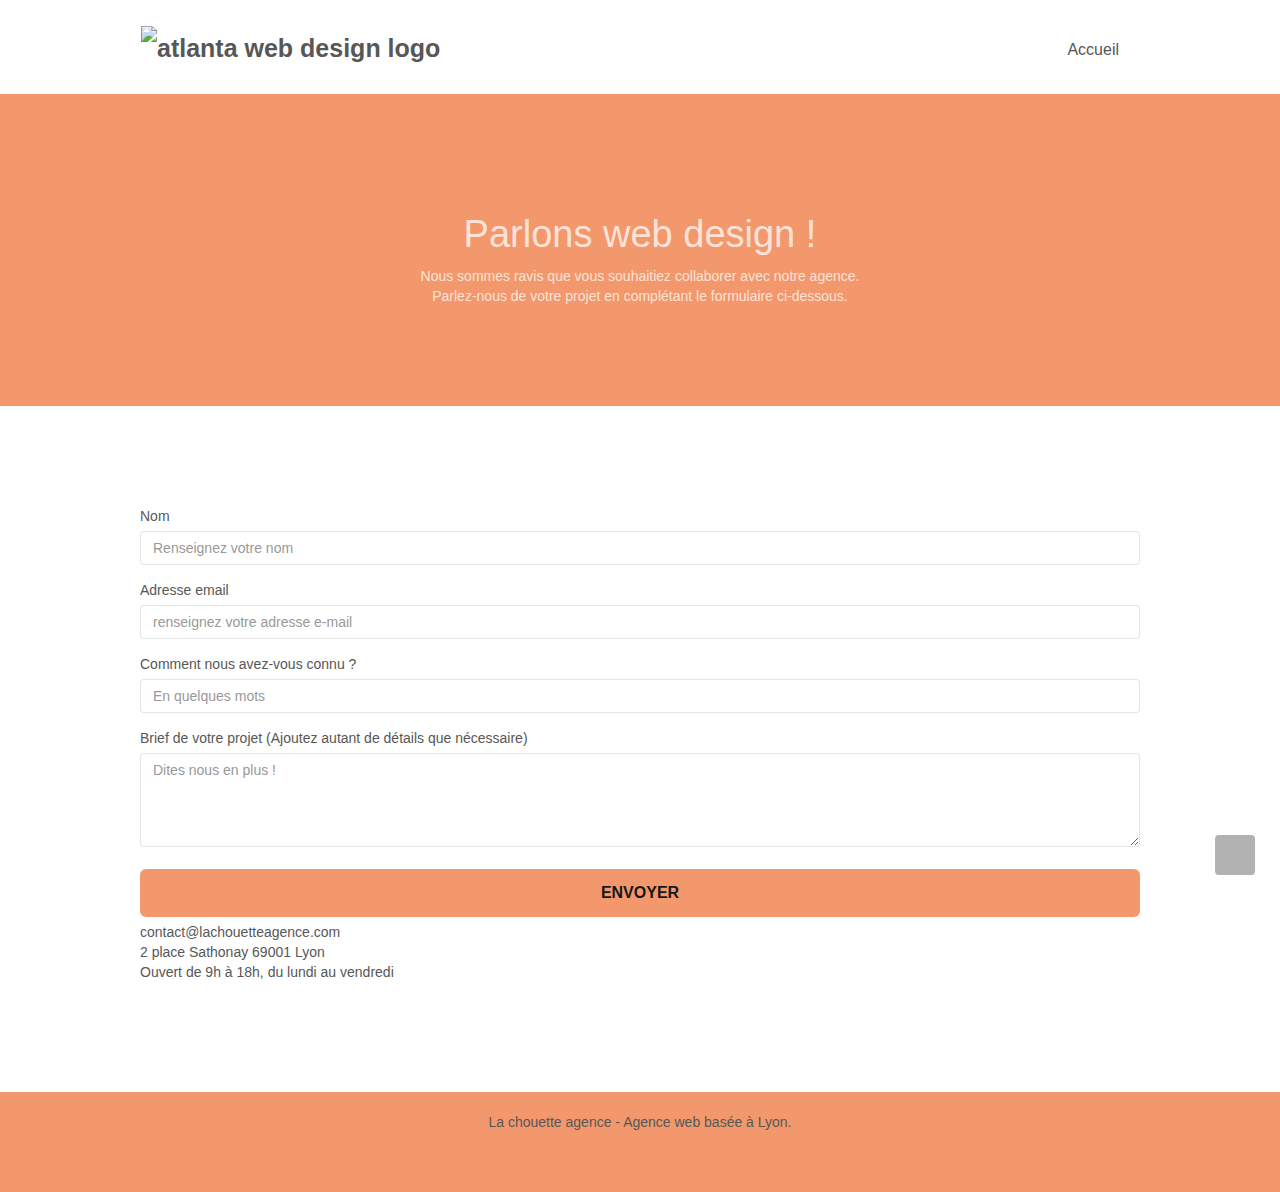
==== p4 folder/contact.html @ 634c930e "fix" ====
<!doctype html>
<html lang="fr">

<head>
	<meta charset="utf-8">
	<meta name="keywords"
		content="La Chouette Agence, design site web, conseil design, Formulaire, Contact, agence design lyon, agence design, rhône-alpes">
	<meta name="description"
		content="La Chouette Agence, Entreprise de Web Design basée à Lyon, mise en place et conseil design.">
	<meta name="viewport" content="width=device-width, initial-scale=1.0, viewport-fit=cover">
	<link rel="shortcut icon" type="image/png" href="favicon.jpg">

	<link rel="stylesheet" type="text/css" href="./css/bootstrap.min.css">
	<link rel="stylesheet" type="text/css" href="./css/style.min.css">
	<link rel="stylesheet" type="text/css" href="./css/font-awesome.min.css">
	<link rel="stylesheet" type="text/css" href="./css/et-line.min.css">
	<title>Contactez nous !</title>
</head>

<body>
	<div class="page-container">
		<header class="bloc bgc-white l-bloc " id="bloc-0">
			<div class="container bloc-sm">
				<nav class="navbar row">
					<div class="navbar-header">
						<a class="navbar-brand" href="index.html"><img src="img/la-chouette-agence.png" alt="atlanta web design logo"></a>
						<button id="nav-toggle" type="button" class="ui-navbar-toggle navbar-toggle" data-toggle="collapse" data-target=".navbar-1">
							<span class="sr-only">Toggle navigation</span><span class="icon-bar"></span><span class="icon-bar"></span><span class="icon-bar"></span>
						</button>
					</div>
					<div class="collapse navbar-collapse navbar-1 special-dropdown-nav">
						<ul class="site-navigation nav navbar-nav">
							<li>
								<a href="index.html">Accueil</a>
							</li>
						</ul>
					</div>
				</nav>
			</div>
		</header>
		<main>
			<section class="bloc bg-dots-bg bg-repeat bgc-atomic-tangerine d-bloc bloc-bg-texture texture-paper"
				id="bloc-6">
				<div class="container bloc-lg">
					<div class="row">
						<div class="col-sm-12">
							<h1 class="text-center hero-bloc-text tc-white">
								Parlons web design !
							</h1>
							<p class="text-center mg-lg tc-white tight-width-whitespace">
								Nous sommes ravis que vous souhaitiez collaborer avec notre agence.<br>
								Parlez-nous de votre projet en complétant le formulaire ci-dessous.
							</p>
						</div>
					</div>
				</div>
			</section>
			<div class="bloc bgc-white l-bloc" id="bloc-7">
				<div class="container bloc-lg">
					<div class="row bloc-form">
						<div class="col-sm-12">
							<form id="form_1" novalidate="">
								<div class="form-group">
									<label for="name">
										Nom
									</label>
									<input id="name" class="form-control" placeholder="Renseignez votre nom" required=""
										aria-invalid="false">
									<div class="help-block"></div>
								</div>
								<div class="form-group">
									<label for="email">
										Adresse email
									</label>
									<input id="email" class="form-control" type="email"
										placeholder="renseignez votre adresse e-mail" required="" aria-invalid="false">
									<div class="help-block"></div>
								</div>
								<div class="form-group">
									<label for="input_504">
										Comment nous avez-vous connu ?
									</label>
									<input class="form-control" type="email" required="" id="input_504" placeholder="En quelques mots"
										aria-invalid="false">
									<div class="help-block"></div>
								</div>
								<div class="form-group">
									<label for="message">
										Brief de votre projet (Ajoutez autant de détails que nécessaire)<br>
									</label><textarea id="message" class="form-control" placeholder="Dites nous en plus !" rows="4" cols="50" required=""
										aria-invalid="false"></textarea>
									<div class="help-block"></div>
								</div>
								<button class="bloc-button btn btn-lg btn-block cta-hero btn-atomic-tangerine"
									type="submit">
									Envoyer
								</button>
							</form>
						</div>
						<div class="col-sm-6">
							<p>
								contact@lachouetteagence.com<br>2 place Sathonay 69001 Lyon<br>Ouvert de 9h à 18h, du
								lundi au vendredi<br>
							</p>
						</div>
					</div>
				</div>
			</div>
		</main>
		<!-- ScrollToTop Button -->
		<a class="bloc-button btn btn-d scrollToTop showScrollTop" onclick="scrollToTarget('1')"><span
				class="fa fa-chevron-up"></span></a>
		<!-- ScrollToTop Button END-->
		<footer class="bloc bgc-atomic-tangerine d-bloc" id="bloc-8">
			<div class="container bloc-sm">
				<div class="row">
					<div class="col-sm-12">
						<p class="text-center">
							La chouette agence - Agence web basée à Lyon.<br>
						</p>
						<nav class="row row-no-gutters social">
							<div class="col-sm-3">
								<div class="text-center">
									<a aria-label="twitter" class="social" href="https://twitter.com"><span
											class="fa fa-twitter icon-md"></span></a>
								</div>
							</div>
							<div class="col-sm-3">
								<div class="text-center">
									<a aria-label="facebook" class="social" href="https://facebook.fr"><span
											class="fa fa-facebook icon-md"></span></a>
								</div>
							</div>
							<div class="col-sm-3">
								<div class="text-center">
									<a aria-label="dribbble" class="social" href="http://dribbble.com"><span
											class="fa fa-dribbble icon-md"></span></a>
								</div>
							</div>
							<div class="col-sm-3">
								<div class="text-center">
									<a aria-label="instagram" class="social" href="http://instagram.com"><span
											class="fa fa-instagram icon-md"></span></a>
								</div>
							</div>
						</nav>
					</div>
				</div>
			</div>
		</footer>
	</div>
	<script src="./js/jquery-2.1.0.js"></script>
	<script src="./js/bootstrap.js"></script>
	<script src="./js/blocs.js"></script>
	<script src="./js/jquery.touchSwipe.js" defer></script>
	<script src="./js/gmaps.js"></script>
</body>

</html>
---- p4 folder/css/style.min.css ----
body{margin:0;padding:0;background:#fff;overflow-x:hidden;-webkit-font-smoothing:antialiased;-moz-osx-font-smoothing:grayscale}a,button{transition:all .3s ease-in-out;outline:0!important}a:hover{text-decoration:none;cursor:pointer}#page-loading-blocs-notifaction{position:fixed;top:0;bottom:0;width:100%;z-index:100000;background:#fff url(img/pageload-spinner.gif) no-repeat center center}.bloc{clear:both;background:50% 50% no-repeat;padding:0 50px;-webkit-background-size:cover;-moz-background-size:cover;-o-background-size:cover;background-size:cover;position:relative}.bloc .container{padding-left:0;padding-right:0}.bloc-lg{padding:100px 50px}.bloc-md{padding:50px}.bloc-sm{padding:20px 50px}.bg-b-edge,.bg-bl-edge,.bg-br-edge,.bg-center,.bg-l-edge,.bg-r-edge,.bg-repeat,.bg-t-edge,.bg-tl-edge,.bg-tr-edge{-webkit-background-size:auto!important;-moz-background-size:auto!important;-o-background-size:auto!important;background-size:auto!important}.bg-repeat{background:repeat}.bg-t-edge{background:top no-repeat}.bloc-bg-texture::before{content:"";background-size:2px 2px;position:absolute;top:0;bottom:0;left:0;right:0}.texture-paper::before{background:url(../img/texture-paper.png);background-size:280px 280px}.b-parallax{background-attachment:fixed}.d-bloc{color:rgba(255,255,255,.7)}.d-bloc button:hover{color:rgba(255,255,255,.9)}.d-bloc .icon-round,.d-bloc .icon-rounded,.d-bloc .icon-semi-rounded-a,.d-bloc .icon-semi-rounded-b,.d-bloc .icon-square{border-color:rgba(255,255,255,.9)}.d-bloc .divider-h span{border-color:rgba(255,255,255,.2)}.d-bloc .a-btn,.d-bloc .navbar a,.d-bloc .navbar-brand,.d-bloc a .icon-lg,.d-bloc a .icon-md,.d-bloc a .icon-sm,.d-bloc a .icon-xl,.d-bloc h1 a,.d-bloc h2 a,.d-bloc h3 a,.d-bloc h4 a,.d-bloc h5 a,.d-bloc h6 a,.d-bloc p a{color:rgba(255,255,255,.6)}.d-bloc .a-btn:hover,.d-bloc .navbar a:hover,.d-bloc .navbar-brand:hover,.d-bloc a:hover .icon-lg,.d-bloc a:hover .icon-md,.d-bloc a:hover .icon-sm,.d-bloc a:hover .icon-xl,.d-bloc h1 a:hover,.d-bloc h2 a:hover,.d-bloc h3 a:hover,.d-bloc h4 a:hover,.d-bloc h5 a:hover,.d-bloc h6 a:hover,.d-bloc p a:hover{color:#fff}.d-bloc .navbar-toggle .icon-bar{background:#fff}.d-bloc .btn-wire,.d-bloc .btn-wire:hover{color:#fff;border-color:#fff}.d-bloc .panel{color:rgba(0,0,0,.5)}.d-bloc .panel button:hover{color:rgba(0,0,0,.7)}.d-bloc .panel icon{border-color:rgba(0,0,0,.7)}.d-bloc .panel .divider-h span{border-color:rgba(0,0,0,.1)}.d-bloc .panel .a-btn{color:rgba(0,0,0,.6)}.d-bloc .panel .a-btn:hover{color:#000}.d-bloc .panel .btn-wire,.d-bloc .panel .btn-wire:hover{color:rgba(0,0,0,.7);border-color:rgba(0,0,0,.3)}.d-bloc .panel,.l-bloc{color:rgba(0,0,0,.5)}.d-bloc .panel button:hover,.l-bloc button:hover{color:rgba(0,0,0,.7)}.l-bloc .icon-round,.l-bloc .icon-rounded,.l-bloc .icon-semi-rounded-a,.l-bloc .icon-semi-rounded-b,.l-bloc .icon-square{border-color:rgba(0,0,0,.7)}.d-bloc .panel .divider-h span,.l-bloc .divider-h span{border-color:rgba(0,0,0,.1)}.d-bloc .panel .a-btn,.l-bloc .a-btn,.l-bloc .navbar a,.l-bloc .navbar-brand,.l-bloc a .icon-lg,.l-bloc a .icon-md,.l-bloc a .icon-sm,.l-bloc a .icon-xl,.l-bloc h1 a,.l-bloc h2 a,.l-bloc h3 a,.l-bloc h4 a,.l-bloc h5 a,.l-bloc h6 a,.l-bloc p a{color:rgba(0,0,0,.6)}.d-bloc .panel .a-btn:hover,.l-bloc .a-btn:hover,.l-bloc .navbar a:hover,.l-bloc .navbar-brand:hover,.l-bloc a:hover .icon-lg,.l-bloc a:hover .icon-md,.l-bloc a:hover .icon-sm,.l-bloc a:hover .icon-xl,.l-bloc h1 a:hover,.l-bloc h2 a:hover,.l-bloc h3 a:hover,.l-bloc h4 a:hover,.l-bloc h5 a:hover,.l-bloc h6 a:hover,.l-bloc p a:hover{color:#000}.l-bloc .navbar-toggle .icon-bar{color:rgba(0,0,0,.6)}.d-bloc .panel .btn-wire,.d-bloc .panel .btn-wire:hover,.l-bloc .btn-wire,.l-bloc .btn-wire:hover{color:rgba(0,0,0,.7);border-color:rgba(0,0,0,.3)}.voffset{margin-top:30px}.voffset-lg{margin-top:80px}.row-no-gutters{margin-right:0;margin-left:0}.row.row-no-gutters>[class*=" col-"],.row.row-no-gutters>[class^=col-]{padding-right:0;padding-left:0}#bloc-1-hero h1{font-size:32px}.navbar{margin-bottom:0;z-index:1}.navbar-brand{height:auto;padding:3px 15px;font-size:25px;font-weight:400;font-weight:600;line-height:44px}.navbar-brand img{max-height:200px;margin:0 5px 0 0;display:inline}.navbar-brand img[src$=svg]{min-width:100px}.nav-center .navbar-brand img{margin:0}.navbar .nav{padding-top:2px;float:right;z-index:1}.nav>li{float:left;margin-top:4px;font-size:16px}.navbar-nav .open .dropdown-menu>li>a{text-align:inherit}.nav>li a:focus,.nav>li a:hover{background:0 0}.navbar-toggle{margin:10px 10px 0 0;border:0}.navbar-toggle:hover{background:0 0!important}.navbar-toggle .icon-bar{background-color:rgba(0,0,0,.5);width:26px}.nav-invert .navbar .nav{float:left}.nav-invert .navbar-brand,.nav-invert .navbar-header{float:right;position:relative;z-index:2}@media (min-width:768px){.site-navigation{position:absolute;top:50%;right:20px;transform:translate(0,-50%);-webkit-transform:translateY(-50%)}.nav>li .dropdown-menu a,.nav>li .dropdown-menu a:hover{color:#484848}.nav-invert .site-navigation{left:0;right:0}.nav-center{text-align:center}.nav-center .navbar-header{width:100%}.nav-center .nav>li,.nav-center .navbar-brand,.nav-center .navbar-header{float:none;display:inline-block}.nav-center .site-navigation{position:relative;width:100%;right:0;margin-right:0;margin-top:20px}.nav-center.mini-nav .navbar-toggle{float:none;margin:10px auto 0}}.nav>li>.dropdown a{background:0 0!important;display:block;padding:14px 15px}nav .caret{margin:0 5px}.dropdown-menu .dropdown-menu{top:-8px;left:100%}.dropdown-menu .dropmenu-flow-right{top:100%;left:0;margin-left:-1px;border-top-left-radius:0;border-top-right-radius:0}.dropdown-menu .dropdown span{border:4px solid #000;border-top-color:transparent;border-right-color:transparent;border-bottom-color:transparent;margin:6px -5px 0 0 !important;float:right}.mg-md{margin-top:10px;margin-bottom:20px}.mg-lg{margin-top:10px;margin-bottom:40px}.btn{margin:0 5px 5px 0}.btn.pull-right{margin:0 0 5px 5px}.btn-d,.btn-d:focus,.btn-d:hover{color:#fff;background:rgba(0,0,0,.3)}button{outline:0!important}.btn-rd{border-radius:40px}.btn-clean{border:1px solid rgba(0,0,0,.08);border-bottom-color:rgba(0,0,0,.1);text-shadow:0 1px 0 rgba(0,0,1,.1);box-shadow:0 1px 3px rgba(0,0,1,.25),inset 0 1px 0 0 rgba(255,255,255,.15)}.icon-md{font-size:30px!important}.icon-lg{font-size:60px!important}.sm-shadow{text-shadow:0 1px 2px rgba(0,0,0,.3)}.panel-sq,.panel-sq .panel-footer,.panel-sq .panel-heading{border-radius:0}.panel-rd{border-radius:30px}.panel-rd .panel-heading{border-radius:29px 29px 0 0}.panel-rd .panel-footer{border-radius:0 0 29px 29px}.form-control{border-color:rgba(0,0,0,.1);box-shadow:none}.bloc-form{display:flex;flex-direction:column;justify-content:center}.scrollToTop{width:40px;height:40px;position:fixed;bottom:20px;right:20px;opacity:0;z-index:500;transition:all .3s ease-in-out}.scrollToTop span{margin-top:6px}.showScrollTop{font-size:14px;opacity:1}a[data-lightbox]{position:relative;display:block;text-align:center}a[data-lightbox]:hover::before{content:"+";font-family:HelveticaNeue-Light,"Helvetica Neue Light","Helvetica Neue",Helvetica,Arial;font-size:32px;width:50px;height:50px;margin-left:-25px;border-radius:50%;background:rgba(0,0,0,.6);color:#fff;font-weight:100;z-index:1;position:absolute;top:50%;transform:translateY(-50%);-webkit-transform:translateY(-50%)}a[data-lightbox]:hover img{opacity:.6;-webkit-animation-fill-mode:none;animation-fill-mode:none}#lightbox-modal{display:flex;align-items:center}#lightbox-modal .modal-dialog{width:90%;max-width:900px;margin:0 auto}#lightbox-modal .modal-dialog img{max-height:90vh;margin:0 auto}.lightbox-caption{padding:20px;color:#fff;background:rgba(0,0,0,.5);position:absolute;left:15px;right:15px;bottom:5px}.close-lightbox{color:#fff;font-size:30px;position:absolute;top:20px;right:20px;z-index:20;background:rgba(0,0,0,.5);border:none;line-height:30px;padding:0 9px 5px;opacity:.3}.close-lightbox:hover,.next-lightbox:hover,.prev-lightbox:hover{opacity:1;color:#fff}.next-lightbox,.prev-lightbox{font-size:20px;color:rgba(255,255,255,.9);background:rgba(0,0,0,.5);transition:all .2s ease-in-out;position:absolute;top:45%;z-index:1;opacity:.4}.next-lightbox{padding:6px 8px 1px 13px;right:25px}.prev-lightbox{padding:6px 13px 1px 10px;left:25px}.snapshot-lb .modal-body{padding-bottom:45px}.snapshot-lb .lightbox-caption{padding:0;color:rgba(0,0,0,.5);background:0 0}.btn,a,h1,h2,h3,h4,h5,h6,label,p{font-family:helvetica;font-weight:400;color:#575757!important}.container{max-width:1000px}.hero-bloc-text{font-size:38px}.hero-bloc-text-sub{font-size:36px}.statement-bloc-text{line-height:26px;font-style:italic;font-size:20px;text-align:center;font-weight:lighter;max-width:520px;margin:auto}.tight-width-whitespace{max-width:600px;margin:auto}.h1{font-size:20px;font-family:"Open Sans"}.cta-hero{margin-top:22px;text-transform:uppercase;padding:12px 28px;font-size:16px;font-weight:700}.social{max-width:400px;margin:auto;display:flex;justify-content:space-around}h2{font-size:22px;line-height:1.4em}h3{font-size:15px;text-transform:uppercase;font-weight:700;color:#333!important}.med-width-whitespace{max-width:800px;margin:auto;box-shadow:0 0 0 #000}h1{color:#333!important}h4{color:#333!important}.icons{margin-bottom:14px;margin-top:24px}.white{color:#fff}.portfolio-thumb{margin-bottom:24px}.portfolio-row{margin-bottom:44px;margin-top:50px}.avatar{box-shadow:0 4px 9px rgba(0,0,0,.3)}.black-background{background-color:rgba(165,147,99,.7);padding:40px}.bold-link{font-weight:900;text-decoration:underline!important}.bgc-white{background-color:#fff}.bgc-dark-slate-blue{background-color:#364577}.bgc-atomic-tangerine{background-color:#f3976c}.tc-white{color:#fae3d6!important}.btn-atomic-tangerine{background:#f3976c;color:#171717!important}.btn-atomic-tangerine:hover{background:#c27956!important;color:#fff!important}.ltc-white{color:#fff!important}.ltc-white:hover{color:#ccc!important}.ltc-atomic-tangerine{color:#f3976c!important}.ltc-atomic-tangerine:hover{color:#c27956!important}.icon-dark-slate-blue{color:#364577!important;border-color:#364577!important}.bg-dots-bg{background-image:url(../img/dots-bg.png)}.bg-lines-h2-bg{background-image:url(../img/lines-h2-bg.png)}.bg-banniere{background-image:url(../img/la-chouette-agence-banniere.jpg)}.bg-presentation{background-image:url(../img/image-de-presentation.png)}@media (max-width:1024px){.bloc{padding-left:20px;padding-right:20px}.bloc-tile-2.full-width-bloc .container,.bloc-tile-3.full-width-bloc .container,.bloc-tile-4.full-width-bloc .container,.bloc.full-width-bloc{padding-left:0;padding-right:0}}@media (max-width:992px) and (min-width:768px){.navbar .nav{max-width:80%}.nav-center.navbar .nav{max-width:100%}}@media only screen and (min-width:768px) and (max-width:1024px) and (orientation:landscape){.b-parallax{background-attachment:scroll}}@media only screen and (min-width:1024px) and (max-width:1366px) and (-webkit-min-device-pixel-ratio:1.5){.b-parallax{background-attachment:scroll}}@media (max-width:991px){.container{width:100%}.b-parallax{background-attachment:scroll}#hero-bloc,.page-container{overflow-x:hidden;position:relative}.bloc-group,.bloc-group .bloc{display:block;width:100%}.bloc-fill-screen .fill-bloc-bottom-edge,.bloc-fill-screen .fill-bloc-top-edge{padding:0 20px}}@media (max-width:767px){.page-container{overflow-x:hidden;position:relative}#disqus_thread,h1,h2,h3,h4,h5,h6,p{padding-left:10px!important;padding-right:10px!important}.b-parallax{background-attachment:scroll}.navbar .nav{padding-top:0;border-top:1px solid rgba(0,0,0,.2);float:none!important}.navbar.row{margin-left:0;margin-right:0}.site-navigation{position:inherit;transform:none;-webkit-transform:none;-ms-transform:none}.nav>li{margin-top:0;border-bottom:1px solid rgba(0,0,0,.1);background:rgba(0,0,0,.05);text-align:left;padding-left:15px;width:100%}.nav>li:hover{background:rgba(0,0,0,.08)}.dropdown .dropdown a .caret{float:none;margin:5px 0 0 10px !important;border:4px solid #000;border-bottom-color:transparent;border-right-color:transparent;border-left-color:transparent}#hero-bloc .navbar .nav{background:rgba(0,0,0,.8)}#hero-bloc .navbar .nav a{color:rgba(255,255,255,.6)}.hero{padding:50px 0}.hero-nav{left:-1px;right:-1px}.navbar-collapse{padding:0;overflow-x:hidden;-webkit-box-shadow:none;box-shadow:none}.navbar-brand img{max-height:40px;width:auto}.nav-invert .navbar-header{float:none;width:100%}.nav-invert .navbar-toggle{float:left;margin-left:10px}.bloc{padding-left:0;padding-right:0}.bloc-lg,.bloc-xl,.bloc-xxl{padding:40px 0}article img{width:100%}.bloc-md,.bloc-sm{padding-left:0;padding-right:0}.bloc-fill-screen .fill-bloc-bottom-edge,.bloc-fill-screen .fill-bloc-top-edge,.bloc-tile-2 .container,.bloc-tile-3 .container,.bloc-tile-4 .container{padding-left:0;padding-right:0}.a-block{padding:0 10px}.btn-dwn{display:none}.voffset{margin-top:5px}.voffset-md{margin-top:20px}.voffset-lg{margin-top:30px}form{padding:5px}.close-lightbox{display:inline-block}.blocsapp-device-iphone5{background-size:216px 425px;padding-top:60px;width:216px;height:425px}.blocsapp-device-iphone5 img{width:180px;height:320px}}@media (max-width:400px){.bloc{padding-left:0;padding-right:0}}@media (max-width:767px){.bloc-mob-center-text{text-align:center}}
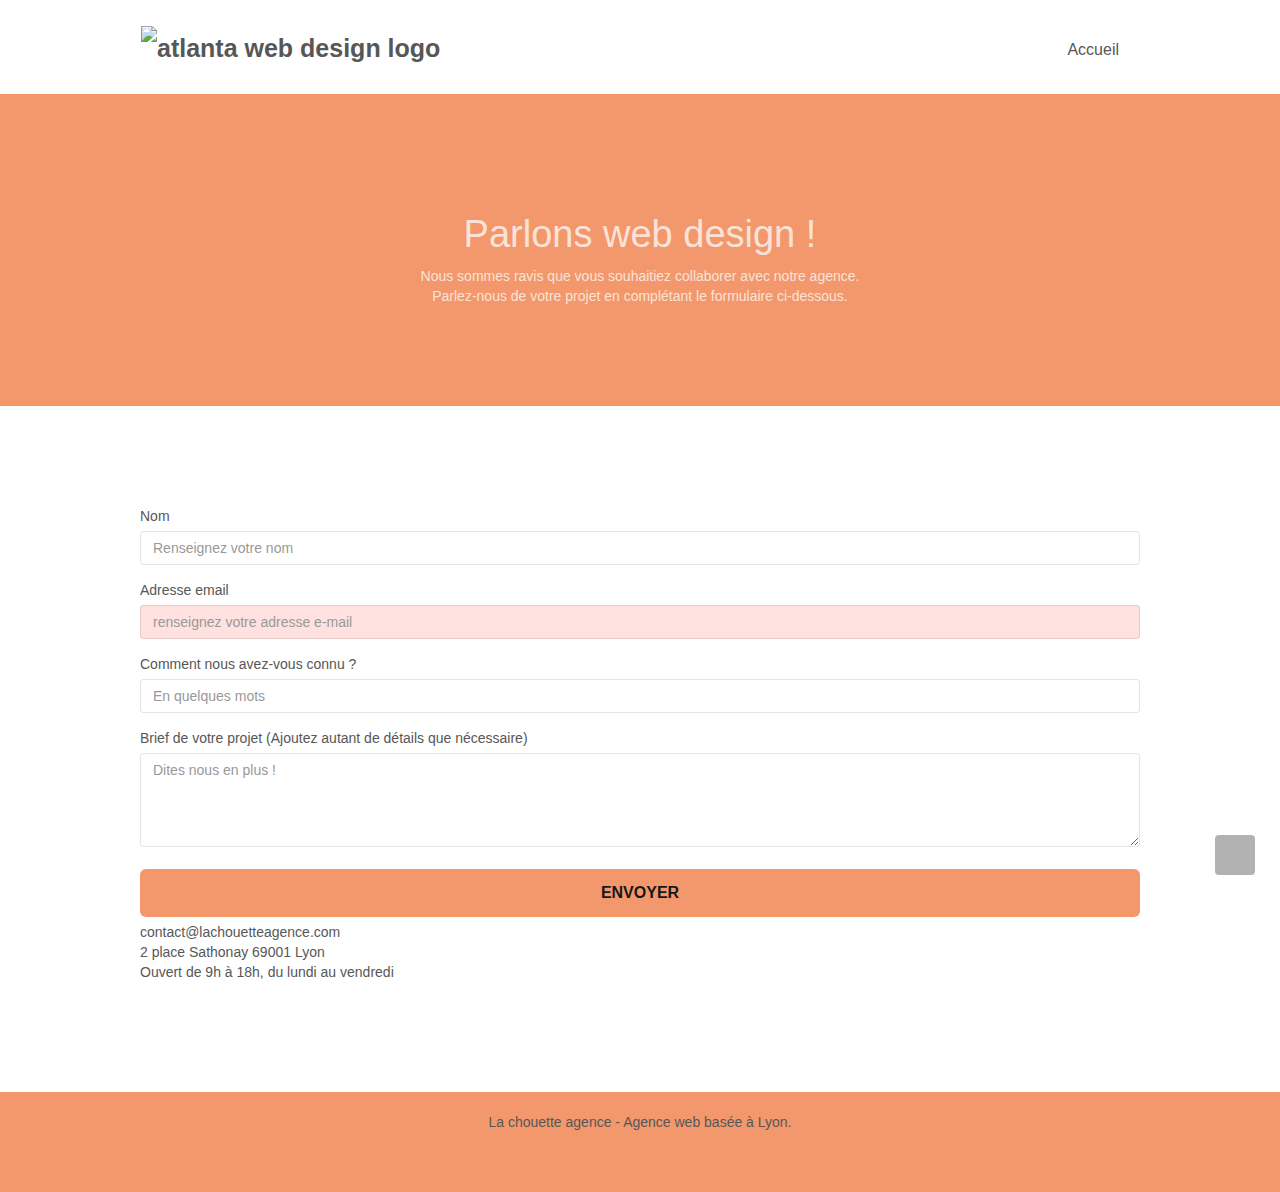
==== commit b3633220: "inclusif design fixed" ====
--- a/p4 folder/contact.html
+++ b/p4 folder/contact.html
@@ -80,7 +80,7 @@
 									<label for="input_504">
 										Comment nous avez-vous connu ?
 									</label>
-									<input class="form-control" type="email" required="" id="input_504" placeholder="En quelques mots"
+									<input class="form-control" type="text" required="" id="input_504" placeholder="En quelques mots"
 										aria-invalid="false">
 									<div class="help-block"></div>
 								</div>
--- a/p4 folder/css/style.min.css
+++ b/p4 folder/css/style.min.css
@@ -1 +1,2 @@
-body{margin:0;padding:0;background:#fff;overflow-x:hidden;-webkit-font-smoothing:antialiased;-moz-osx-font-smoothing:grayscale}a,button{transition:all .3s ease-in-out;outline:0!important}a:hover{text-decoration:none;cursor:pointer}#page-loading-blocs-notifaction{position:fixed;top:0;bottom:0;width:100%;z-index:100000;background:#fff url(img/pageload-spinner.gif) no-repeat center center}.bloc{clear:both;background:50% 50% no-repeat;padding:0 50px;-webkit-background-size:cover;-moz-background-size:cover;-o-background-size:cover;background-size:cover;position:relative}.bloc .container{padding-left:0;padding-right:0}.bloc-lg{padding:100px 50px}.bloc-md{padding:50px}.bloc-sm{padding:20px 50px}.bg-b-edge,.bg-bl-edge,.bg-br-edge,.bg-center,.bg-l-edge,.bg-r-edge,.bg-repeat,.bg-t-edge,.bg-tl-edge,.bg-tr-edge{-webkit-background-size:auto!important;-moz-background-size:auto!important;-o-background-size:auto!important;background-size:auto!important}.bg-repeat{background:repeat}.bg-t-edge{background:top no-repeat}.bloc-bg-texture::before{content:"";background-size:2px 2px;position:absolute;top:0;bottom:0;left:0;right:0}.texture-paper::before{background:url(../img/texture-paper.png);background-size:280px 280px}.b-parallax{background-attachment:fixed}.d-bloc{color:rgba(255,255,255,.7)}.d-bloc button:hover{color:rgba(255,255,255,.9)}.d-bloc .icon-round,.d-bloc .icon-rounded,.d-bloc .icon-semi-rounded-a,.d-bloc .icon-semi-rounded-b,.d-bloc .icon-square{border-color:rgba(255,255,255,.9)}.d-bloc .divider-h span{border-color:rgba(255,255,255,.2)}.d-bloc .a-btn,.d-bloc .navbar a,.d-bloc .navbar-brand,.d-bloc a .icon-lg,.d-bloc a .icon-md,.d-bloc a .icon-sm,.d-bloc a .icon-xl,.d-bloc h1 a,.d-bloc h2 a,.d-bloc h3 a,.d-bloc h4 a,.d-bloc h5 a,.d-bloc h6 a,.d-bloc p a{color:rgba(255,255,255,.6)}.d-bloc .a-btn:hover,.d-bloc .navbar a:hover,.d-bloc .navbar-brand:hover,.d-bloc a:hover .icon-lg,.d-bloc a:hover .icon-md,.d-bloc a:hover .icon-sm,.d-bloc a:hover .icon-xl,.d-bloc h1 a:hover,.d-bloc h2 a:hover,.d-bloc h3 a:hover,.d-bloc h4 a:hover,.d-bloc h5 a:hover,.d-bloc h6 a:hover,.d-bloc p a:hover{color:#fff}.d-bloc .navbar-toggle .icon-bar{background:#fff}.d-bloc .btn-wire,.d-bloc .btn-wire:hover{color:#fff;border-color:#fff}.d-bloc .panel{color:rgba(0,0,0,.5)}.d-bloc .panel button:hover{color:rgba(0,0,0,.7)}.d-bloc .panel icon{border-color:rgba(0,0,0,.7)}.d-bloc .panel .divider-h span{border-color:rgba(0,0,0,.1)}.d-bloc .panel .a-btn{color:rgba(0,0,0,.6)}.d-bloc .panel .a-btn:hover{color:#000}.d-bloc .panel .btn-wire,.d-bloc .panel .btn-wire:hover{color:rgba(0,0,0,.7);border-color:rgba(0,0,0,.3)}.d-bloc .panel,.l-bloc{color:rgba(0,0,0,.5)}.d-bloc .panel button:hover,.l-bloc button:hover{color:rgba(0,0,0,.7)}.l-bloc .icon-round,.l-bloc .icon-rounded,.l-bloc .icon-semi-rounded-a,.l-bloc .icon-semi-rounded-b,.l-bloc .icon-square{border-color:rgba(0,0,0,.7)}.d-bloc .panel .divider-h span,.l-bloc .divider-h span{border-color:rgba(0,0,0,.1)}.d-bloc .panel .a-btn,.l-bloc .a-btn,.l-bloc .navbar a,.l-bloc .navbar-brand,.l-bloc a .icon-lg,.l-bloc a .icon-md,.l-bloc a .icon-sm,.l-bloc a .icon-xl,.l-bloc h1 a,.l-bloc h2 a,.l-bloc h3 a,.l-bloc h4 a,.l-bloc h5 a,.l-bloc h6 a,.l-bloc p a{color:rgba(0,0,0,.6)}.d-bloc .panel .a-btn:hover,.l-bloc .a-btn:hover,.l-bloc .navbar a:hover,.l-bloc .navbar-brand:hover,.l-bloc a:hover .icon-lg,.l-bloc a:hover .icon-md,.l-bloc a:hover .icon-sm,.l-bloc a:hover .icon-xl,.l-bloc h1 a:hover,.l-bloc h2 a:hover,.l-bloc h3 a:hover,.l-bloc h4 a:hover,.l-bloc h5 a:hover,.l-bloc h6 a:hover,.l-bloc p a:hover{color:#000}.l-bloc .navbar-toggle .icon-bar{color:rgba(0,0,0,.6)}.d-bloc .panel .btn-wire,.d-bloc .panel .btn-wire:hover,.l-bloc .btn-wire,.l-bloc .btn-wire:hover{color:rgba(0,0,0,.7);border-color:rgba(0,0,0,.3)}.voffset{margin-top:30px}.voffset-lg{margin-top:80px}.row-no-gutters{margin-right:0;margin-left:0}.row.row-no-gutters>[class*=" col-"],.row.row-no-gutters>[class^=col-]{padding-right:0;padding-left:0}#bloc-1-hero h1{font-size:32px}.navbar{margin-bottom:0;z-index:1}.navbar-brand{height:auto;padding:3px 15px;font-size:25px;font-weight:400;font-weight:600;line-height:44px}.navbar-brand img{max-height:200px;margin:0 5px 0 0;display:inline}.navbar-brand img[src$=svg]{min-width:100px}.nav-center .navbar-brand img{margin:0}.navbar .nav{padding-top:2px;float:right;z-index:1}.nav>li{float:left;margin-top:4px;font-size:16px}.navbar-nav .open .dropdown-menu>li>a{text-align:inherit}.nav>li a:focus,.nav>li a:hover{background:0 0}.navbar-toggle{margin:10px 10px 0 0;border:0}.navbar-toggle:hover{background:0 0!important}.navbar-toggle .icon-bar{background-color:rgba(0,0,0,.5);width:26px}.nav-invert .navbar .nav{float:left}.nav-invert .navbar-brand,.nav-invert .navbar-header{float:right;position:relative;z-index:2}@media (min-width:768px){.site-navigation{position:absolute;top:50%;right:20px;transform:translate(0,-50%);-webkit-transform:translateY(-50%)}.nav>li .dropdown-menu a,.nav>li .dropdown-menu a:hover{color:#484848}.nav-invert .site-navigation{left:0;right:0}.nav-center{text-align:center}.nav-center .navbar-header{width:100%}.nav-center .nav>li,.nav-center .navbar-brand,.nav-center .navbar-header{float:none;display:inline-block}.nav-center .site-navigation{position:relative;width:100%;right:0;margin-right:0;margin-top:20px}.nav-center.mini-nav .navbar-toggle{float:none;margin:10px auto 0}}.nav>li>.dropdown a{background:0 0!important;display:block;padding:14px 15px}nav .caret{margin:0 5px}.dropdown-menu .dropdown-menu{top:-8px;left:100%}.dropdown-menu .dropmenu-flow-right{top:100%;left:0;margin-left:-1px;border-top-left-radius:0;border-top-right-radius:0}.dropdown-menu .dropdown span{border:4px solid #000;border-top-color:transparent;border-right-color:transparent;border-bottom-color:transparent;margin:6px -5px 0 0 !important;float:right}.mg-md{margin-top:10px;margin-bottom:20px}.mg-lg{margin-top:10px;margin-bottom:40px}.btn{margin:0 5px 5px 0}.btn.pull-right{margin:0 0 5px 5px}.btn-d,.btn-d:focus,.btn-d:hover{color:#fff;background:rgba(0,0,0,.3)}button{outline:0!important}.btn-rd{border-radius:40px}.btn-clean{border:1px solid rgba(0,0,0,.08);border-bottom-color:rgba(0,0,0,.1);text-shadow:0 1px 0 rgba(0,0,1,.1);box-shadow:0 1px 3px rgba(0,0,1,.25),inset 0 1px 0 0 rgba(255,255,255,.15)}.icon-md{font-size:30px!important}.icon-lg{font-size:60px!important}.sm-shadow{text-shadow:0 1px 2px rgba(0,0,0,.3)}.panel-sq,.panel-sq .panel-footer,.panel-sq .panel-heading{border-radius:0}.panel-rd{border-radius:30px}.panel-rd .panel-heading{border-radius:29px 29px 0 0}.panel-rd .panel-footer{border-radius:0 0 29px 29px}.form-control{border-color:rgba(0,0,0,.1);box-shadow:none}.bloc-form{display:flex;flex-direction:column;justify-content:center}.scrollToTop{width:40px;height:40px;position:fixed;bottom:20px;right:20px;opacity:0;z-index:500;transition:all .3s ease-in-out}.scrollToTop span{margin-top:6px}.showScrollTop{font-size:14px;opacity:1}a[data-lightbox]{position:relative;display:block;text-align:center}a[data-lightbox]:hover::before{content:"+";font-family:HelveticaNeue-Light,"Helvetica Neue Light","Helvetica Neue",Helvetica,Arial;font-size:32px;width:50px;height:50px;margin-left:-25px;border-radius:50%;background:rgba(0,0,0,.6);color:#fff;font-weight:100;z-index:1;position:absolute;top:50%;transform:translateY(-50%);-webkit-transform:translateY(-50%)}a[data-lightbox]:hover img{opacity:.6;-webkit-animation-fill-mode:none;animation-fill-mode:none}#lightbox-modal{display:flex;align-items:center}#lightbox-modal .modal-dialog{width:90%;max-width:900px;margin:0 auto}#lightbox-modal .modal-dialog img{max-height:90vh;margin:0 auto}.lightbox-caption{padding:20px;color:#fff;background:rgba(0,0,0,.5);position:absolute;left:15px;right:15px;bottom:5px}.close-lightbox{color:#fff;font-size:30px;position:absolute;top:20px;right:20px;z-index:20;background:rgba(0,0,0,.5);border:none;line-height:30px;padding:0 9px 5px;opacity:.3}.close-lightbox:hover,.next-lightbox:hover,.prev-lightbox:hover{opacity:1;color:#fff}.next-lightbox,.prev-lightbox{font-size:20px;color:rgba(255,255,255,.9);background:rgba(0,0,0,.5);transition:all .2s ease-in-out;position:absolute;top:45%;z-index:1;opacity:.4}.next-lightbox{padding:6px 8px 1px 13px;right:25px}.prev-lightbox{padding:6px 13px 1px 10px;left:25px}.snapshot-lb .modal-body{padding-bottom:45px}.snapshot-lb .lightbox-caption{padding:0;color:rgba(0,0,0,.5);background:0 0}.btn,a,h1,h2,h3,h4,h5,h6,label,p{font-family:helvetica;font-weight:400;color:#575757!important}.container{max-width:1000px}.hero-bloc-text{font-size:38px}.hero-bloc-text-sub{font-size:36px}.statement-bloc-text{line-height:26px;font-style:italic;font-size:20px;text-align:center;font-weight:lighter;max-width:520px;margin:auto}.tight-width-whitespace{max-width:600px;margin:auto}.h1{font-size:20px;font-family:"Open Sans"}.cta-hero{margin-top:22px;text-transform:uppercase;padding:12px 28px;font-size:16px;font-weight:700}.social{max-width:400px;margin:auto;display:flex;justify-content:space-around}h2{font-size:22px;line-height:1.4em}h3{font-size:15px;text-transform:uppercase;font-weight:700;color:#333!important}.med-width-whitespace{max-width:800px;margin:auto;box-shadow:0 0 0 #000}h1{color:#333!important}h4{color:#333!important}.icons{margin-bottom:14px;margin-top:24px}.white{color:#fff}.portfolio-thumb{margin-bottom:24px}.portfolio-row{margin-bottom:44px;margin-top:50px}.avatar{box-shadow:0 4px 9px rgba(0,0,0,.3)}.black-background{background-color:rgba(165,147,99,.7);padding:40px}.bold-link{font-weight:900;text-decoration:underline!important}.bgc-white{background-color:#fff}.bgc-dark-slate-blue{background-color:#364577}.bgc-atomic-tangerine{background-color:#f3976c}.tc-white{color:#fae3d6!important}.btn-atomic-tangerine{background:#f3976c;color:#171717!important}.btn-atomic-tangerine:hover{background:#c27956!important;color:#fff!important}.ltc-white{color:#fff!important}.ltc-white:hover{color:#ccc!important}.ltc-atomic-tangerine{color:#f3976c!important}.ltc-atomic-tangerine:hover{color:#c27956!important}.icon-dark-slate-blue{color:#364577!important;border-color:#364577!important}.bg-dots-bg{background-image:url(../img/dots-bg.png)}.bg-lines-h2-bg{background-image:url(../img/lines-h2-bg.png)}.bg-banniere{background-image:url(../img/la-chouette-agence-banniere.jpg)}.bg-presentation{background-image:url(../img/image-de-presentation.png)}@media (max-width:1024px){.bloc{padding-left:20px;padding-right:20px}.bloc-tile-2.full-width-bloc .container,.bloc-tile-3.full-width-bloc .container,.bloc-tile-4.full-width-bloc .container,.bloc.full-width-bloc{padding-left:0;padding-right:0}}@media (max-width:992px) and (min-width:768px){.navbar .nav{max-width:80%}.nav-center.navbar .nav{max-width:100%}}@media only screen and (min-width:768px) and (max-width:1024px) and (orientation:landscape){.b-parallax{background-attachment:scroll}}@media only screen and (min-width:1024px) and (max-width:1366px) and (-webkit-min-device-pixel-ratio:1.5){.b-parallax{background-attachment:scroll}}@media (max-width:991px){.container{width:100%}.b-parallax{background-attachment:scroll}#hero-bloc,.page-container{overflow-x:hidden;position:relative}.bloc-group,.bloc-group .bloc{display:block;width:100%}.bloc-fill-screen .fill-bloc-bottom-edge,.bloc-fill-screen .fill-bloc-top-edge{padding:0 20px}}@media (max-width:767px){.page-container{overflow-x:hidden;position:relative}#disqus_thread,h1,h2,h3,h4,h5,h6,p{padding-left:10px!important;padding-right:10px!important}.b-parallax{background-attachment:scroll}.navbar .nav{padding-top:0;border-top:1px solid rgba(0,0,0,.2);float:none!important}.navbar.row{margin-left:0;margin-right:0}.site-navigation{position:inherit;transform:none;-webkit-transform:none;-ms-transform:none}.nav>li{margin-top:0;border-bottom:1px solid rgba(0,0,0,.1);background:rgba(0,0,0,.05);text-align:left;padding-left:15px;width:100%}.nav>li:hover{background:rgba(0,0,0,.08)}.dropdown .dropdown a .caret{float:none;margin:5px 0 0 10px !important;border:4px solid #000;border-bottom-color:transparent;border-right-color:transparent;border-left-color:transparent}#hero-bloc .navbar .nav{background:rgba(0,0,0,.8)}#hero-bloc .navbar .nav a{color:rgba(255,255,255,.6)}.hero{padding:50px 0}.hero-nav{left:-1px;right:-1px}.navbar-collapse{padding:0;overflow-x:hidden;-webkit-box-shadow:none;box-shadow:none}.navbar-brand img{max-height:40px;width:auto}.nav-invert .navbar-header{float:none;width:100%}.nav-invert .navbar-toggle{float:left;margin-left:10px}.bloc{padding-left:0;padding-right:0}.bloc-lg,.bloc-xl,.bloc-xxl{padding:40px 0}article img{width:100%}.bloc-md,.bloc-sm{padding-left:0;padding-right:0}.bloc-fill-screen .fill-bloc-bottom-edge,.bloc-fill-screen .fill-bloc-top-edge,.bloc-tile-2 .container,.bloc-tile-3 .container,.bloc-tile-4 .container{padding-left:0;padding-right:0}.a-block{padding:0 10px}.btn-dwn{display:none}.voffset{margin-top:5px}.voffset-md{margin-top:20px}.voffset-lg{margin-top:30px}form{padding:5px}.close-lightbox{display:inline-block}.blocsapp-device-iphone5{background-size:216px 425px;padding-top:60px;width:216px;height:425px}.blocsapp-device-iphone5 img{width:180px;height:320px}}@media (max-width:400px){.bloc{padding-left:0;padding-right:0}}@media (max-width:767px){.bloc-mob-center-text{text-align:center}}+
+body{margin:0;padding:0;background:#fff;overflow-x:hidden;-webkit-font-smoothing:antialiased;-moz-osx-font-smoothing:grayscale}a,button{transition:all .3s ease-in-out;outline:0!important}a:hover{text-decoration:none;cursor:pointer}#page-loading-blocs-notifaction{position:fixed;top:0;bottom:0;width:100%;z-index:100000;background:#fff url(img/pageload-spinner.gif) no-repeat center center}.bloc{clear:both;background:50% 50% no-repeat;padding:0 50px;-webkit-background-size:cover;-moz-background-size:cover;-o-background-size:cover;background-size:cover;position:relative}.bloc .container{padding-left:0;padding-right:0}.bloc-lg{padding:100px 50px}.bloc-md{padding:50px}.bloc-sm{padding:20px 50px}.bg-b-edge,.bg-bl-edge,.bg-br-edge,.bg-center,.bg-l-edge,.bg-r-edge,.bg-repeat,.bg-t-edge,.bg-tl-edge,.bg-tr-edge{-webkit-background-size:auto!important;-moz-background-size:auto!important;-o-background-size:auto!important;background-size:auto!important}.bg-repeat{background:repeat}.bg-t-edge{background:top no-repeat}.bloc-bg-texture::before{content:"";background-size:2px 2px;position:absolute;top:0;bottom:0;left:0;right:0}.texture-paper::before{background:url(../img/texture-paper.png);background-size:280px 280px}.b-parallax{background-attachment:fixed}.d-bloc{color:rgba(255,255,255,.7)}.d-bloc button:hover{color:rgba(255,255,255,.9)}.d-bloc .icon-round,.d-bloc .icon-rounded,.d-bloc .icon-semi-rounded-a,.d-bloc .icon-semi-rounded-b,.d-bloc .icon-square{border-color:rgba(255,255,255,.9)}.d-bloc .divider-h span{border-color:rgba(255,255,255,.2)}.d-bloc .a-btn,.d-bloc .navbar a,.d-bloc .navbar-brand,.d-bloc a .icon-lg,.d-bloc a .icon-md,.d-bloc a .icon-sm,.d-bloc a .icon-xl,.d-bloc h1 a,.d-bloc h2 a,.d-bloc h3 a,.d-bloc h4 a,.d-bloc h5 a,.d-bloc h6 a,.d-bloc p a{color:rgba(255,255,255,.6)}.d-bloc .a-btn:hover,.d-bloc .navbar a:hover,.d-bloc .navbar-brand:hover,.d-bloc a:hover .icon-lg,.d-bloc a:hover .icon-md,.d-bloc a:hover .icon-sm,.d-bloc a:hover .icon-xl,.d-bloc h1 a:hover,.d-bloc h2 a:hover,.d-bloc h3 a:hover,.d-bloc h4 a:hover,.d-bloc h5 a:hover,.d-bloc h6 a:hover,.d-bloc p a:hover{color:#fff}.d-bloc .navbar-toggle .icon-bar{background:#fff}.d-bloc .btn-wire,.d-bloc .btn-wire:hover{color:#fff;border-color:#fff}.d-bloc .panel{color:rgba(0,0,0,.5)}.d-bloc .panel button:hover{color:rgba(0,0,0,.7)}.d-bloc .panel icon{border-color:rgba(0,0,0,.7)}.d-bloc .panel .divider-h span{border-color:rgba(0,0,0,.1)}.d-bloc .panel .a-btn{color:rgba(0,0,0,.6)}.d-bloc .panel .a-btn:hover{color:#000}.d-bloc .panel .btn-wire,.d-bloc .panel .btn-wire:hover{color:rgba(0,0,0,.7);border-color:rgba(0,0,0,.3)}.d-bloc .panel,.l-bloc{color:rgba(0,0,0,.5)}.d-bloc .panel button:hover,.l-bloc button:hover{color:rgba(0,0,0,.7)}.l-bloc .icon-round,.l-bloc .icon-rounded,.l-bloc .icon-semi-rounded-a,.l-bloc .icon-semi-rounded-b,.l-bloc .icon-square{border-color:rgba(0,0,0,.7)}.d-bloc .panel .divider-h span,.l-bloc .divider-h span{border-color:rgba(0,0,0,.1)}.d-bloc .panel .a-btn,.l-bloc .a-btn,.l-bloc .navbar a,.l-bloc .navbar-brand,.l-bloc a .icon-lg,.l-bloc a .icon-md,.l-bloc a .icon-sm,.l-bloc a .icon-xl,.l-bloc h1 a,.l-bloc h2 a,.l-bloc h3 a,.l-bloc h4 a,.l-bloc h5 a,.l-bloc h6 a,.l-bloc p a{color:rgba(0,0,0,.6)}.d-bloc .panel .a-btn:hover,.l-bloc .a-btn:hover,.l-bloc .navbar a:hover,.l-bloc .navbar-brand:hover,.l-bloc a:hover .icon-lg,.l-bloc a:hover .icon-md,.l-bloc a:hover .icon-sm,.l-bloc a:hover .icon-xl,.l-bloc h1 a:hover,.l-bloc h2 a:hover,.l-bloc h3 a:hover,.l-bloc h4 a:hover,.l-bloc h5 a:hover,.l-bloc h6 a:hover,.l-bloc p a:hover{color:#000}.l-bloc .navbar-toggle .icon-bar{color:rgba(0,0,0,.6)}.d-bloc .panel .btn-wire,.d-bloc .panel .btn-wire:hover,.l-bloc .btn-wire,.l-bloc .btn-wire:hover{color:rgba(0,0,0,.7);border-color:rgba(0,0,0,.3)}.voffset{margin-top:30px}.voffset-lg{margin-top:80px}.row-no-gutters{margin-right:0;margin-left:0}.row.row-no-gutters>[class*=" col-"],.row.row-no-gutters>[class^=col-]{padding-right:0;padding-left:0}#bloc-1-hero h1{font-size:32px}.navbar{margin-bottom:0;z-index:1}.navbar-brand{height:auto;padding:3px 15px;font-size:25px;font-weight:400;font-weight:600;line-height:44px}.navbar-brand img{max-height:200px;margin:0 5px 0 0;display:inline}.navbar-brand img[src$=svg]{min-width:100px}.nav-center .navbar-brand img{margin:0}.navbar .nav{padding-top:2px;float:right;z-index:1}.nav>li{float:left;margin-top:4px;font-size:16px}.navbar-nav .open .dropdown-menu>li>a{text-align:inherit}.nav>li a:focus,.nav>li a:hover{background:0 0}.navbar-toggle{margin:10px 10px 0 0;border:0}.navbar-toggle:hover{background:0 0!important}.navbar-toggle .icon-bar{background-color:rgba(0,0,0,.5);width:26px}.nav-invert .navbar .nav{float:left}.nav-invert .navbar-brand,.nav-invert .navbar-header{float:right;position:relative;z-index:2}@media (min-width:768px){.site-navigation{position:absolute;top:50%;right:20px;transform:translate(0,-50%);-webkit-transform:translateY(-50%)}.nav>li .dropdown-menu a,.nav>li .dropdown-menu a:hover{color:#484848}.nav-invert .site-navigation{left:0;right:0}.nav-center{text-align:center}.nav-center .navbar-header{width:100%}.nav-center .nav>li,.nav-center .navbar-brand,.nav-center .navbar-header{float:none;display:inline-block}.nav-center .site-navigation{position:relative;width:100%;right:0;margin-right:0;margin-top:20px}.nav-center.mini-nav .navbar-toggle{float:none;margin:10px auto 0}}.nav>li>.dropdown a{background:0 0!important;display:block;padding:14px 15px}nav .caret{margin:0 5px}.dropdown-menu .dropdown-menu{top:-8px;left:100%}.dropdown-menu .dropmenu-flow-right{top:100%;left:0;margin-left:-1px;border-top-left-radius:0;border-top-right-radius:0}.dropdown-menu .dropdown span{border:4px solid #000;border-top-color:transparent;border-right-color:transparent;border-bottom-color:transparent;margin:6px -5px 0 0 !important;float:right}.mg-md{margin-top:10px;margin-bottom:20px}.mg-lg{margin-top:10px;margin-bottom:40px}.btn{margin:0 5px 5px 0}.btn.pull-right{margin:0 0 5px 5px}.btn-d,.btn-d:focus,.btn-d:hover{color:#fff;background:rgba(0,0,0,.3)}button{outline:0!important}.btn-rd{border-radius:40px}.btn-clean{border:1px solid rgba(0,0,0,.08);border-bottom-color:rgba(0,0,0,.1);text-shadow:0 1px 0 rgba(0,0,1,.1);box-shadow:0 1px 3px rgba(0,0,1,.25),inset 0 1px 0 0 rgba(255,255,255,.15)}.icon-md{font-size:30px!important}.icon-lg{font-size:60px!important}.sm-shadow{text-shadow:0 1px 2px rgba(0,0,0,.3)}.panel-sq,.panel-sq .panel-footer,.panel-sq .panel-heading{border-radius:0}.panel-rd{border-radius:30px}.panel-rd .panel-heading{border-radius:29px 29px 0 0}.panel-rd .panel-footer{border-radius:0 0 29px 29px}.form-control{border-color:rgba(0,0,0,.1);box-shadow:none}input[type=email]:not(:focus):invalid{background-color:rgba(255,105,97,0.2);transition:2s}.bloc-form{display:flex;flex-direction:column;justify-content:center}.scrollToTop{width:40px;height:40px;position:fixed;bottom:20px;right:20px;opacity:0;z-index:500;transition:all .3s ease-in-out}.scrollToTop span{margin-top:6px}.showScrollTop{font-size:14px;opacity:1}a[data-lightbox]{position:relative;display:block;text-align:center}a[data-lightbox]:hover::before{content:"+";font-family:HelveticaNeue-Light,"Helvetica Neue Light","Helvetica Neue",Helvetica,Arial;font-size:32px;width:50px;height:50px;margin-left:-25px;border-radius:50%;background:rgba(0,0,0,.6);color:#fff;font-weight:100;z-index:1;position:absolute;top:50%;transform:translateY(-50%);-webkit-transform:translateY(-50%)}a[data-lightbox]:hover img{opacity:.6;-webkit-animation-fill-mode:none;animation-fill-mode:none}#lightbox-modal{display:flex;align-items:center}#lightbox-modal .modal-dialog{width:90%;max-width:900px;margin:0 auto}#lightbox-modal .modal-dialog img{max-height:90vh;margin:0 auto}.lightbox-caption{padding:20px;color:#fff;background:rgba(0,0,0,.5);position:absolute;left:15px;right:15px;bottom:5px}.close-lightbox{color:#fff;font-size:30px;position:absolute;top:20px;right:20px;z-index:20;background:rgba(0,0,0,.5);border:none;line-height:30px;padding:0 9px 5px;opacity:.3}.close-lightbox:hover,.next-lightbox:hover,.prev-lightbox:hover{opacity:1;color:#fff}.next-lightbox,.prev-lightbox{font-size:20px;color:rgba(255,255,255,.9);background:rgba(0,0,0,.5);transition:all .2s ease-in-out;position:absolute;top:45%;z-index:1;opacity:.4}.next-lightbox{padding:6px 8px 1px 13px;right:25px}.prev-lightbox{padding:6px 13px 1px 10px;left:25px}.snapshot-lb .modal-body{padding-bottom:45px}.snapshot-lb .lightbox-caption{padding:0;color:rgba(0,0,0,.5);background:0 0}.btn,a,h1,h2,h3,h4,h5,h6,label,p{font-family:helvetica;font-weight:400;color:#575757!important}.container{max-width:1000px}.hero-bloc-text{font-size:38px}.hero-bloc-text-sub{font-size:36px}.statement-bloc-text{line-height:26px;font-style:italic;font-size:20px;text-align:center;font-weight:lighter;max-width:520px;margin:auto}.tight-width-whitespace{max-width:600px;margin:auto}.h1{font-size:20px;font-family:"Open Sans"}.cta-hero{margin-top:22px;text-transform:uppercase;padding:12px 28px;font-size:16px;font-weight:700}.social{max-width:400px;margin:auto;display:flex;justify-content:space-around}h2{font-size:22px;line-height:1.4em}h3{font-size:15px;text-transform:uppercase;font-weight:700;color:#333!important}.med-width-whitespace{max-width:800px;margin:auto;box-shadow:0 0 0 #000}h1{color:#333!important}h4{color:#333!important}.icons{margin-bottom:14px;margin-top:24px}.white{color:#fff}.portfolio-thumb{margin-bottom:24px}.portfolio-row{margin-bottom:44px;margin-top:50px}.avatar{box-shadow:0 4px 9px rgba(0,0,0,.3)}.black-background{background-color:rgba(165,147,99,.7);padding:40px}.bold-link{font-weight:900;text-decoration:underline!important}.bgc-white{background-color:#fff}.bgc-dark-slate-blue{background-color:#364577}.bgc-atomic-tangerine{background-color:#f3976c}.tc-white{color:#fae3d6!important}.dk-white{color:#353535!important}.btn-atomic-tangerine{background:#f3976c;color:#171717!important}.btn-atomic-tangerine:hover{background:#c27956!important;color:#fff!important}.ltc-white{color:#fff!important}.ltc-white:hover{color:#ccc!important}.ltc-atomic-tangerine{color:#f3976c!important}.ltc-atomic-tangerine:hover{color:#c27956!important}.icon-dark-slate-blue{color:#364577!important;border-color:#364577!important}.bg-dots-bg{background-image:url(../img/dots-bg.png)}.bg-lines-h2-bg{background-image:url(../img/lines-h2-bg.png)}.bg-banniere{background-image:url(../img/la-chouette-agence-banniere.jpg)}.bg-presentation{background-image:url(../img/image-de-presentation.png)}@media (max-width:1024px){.bloc{padding-left:20px;padding-right:20px}.bloc-tile-2.full-width-bloc .container,.bloc-tile-3.full-width-bloc .container,.bloc-tile-4.full-width-bloc .container,.bloc.full-width-bloc{padding-left:0;padding-right:0}}@media (max-width:992px) and (min-width:768px){.navbar .nav{max-width:80%}.nav-center.navbar .nav{max-width:100%}}@media only screen and (min-width:768px) and (max-width:1024px) and (orientation:landscape){.b-parallax{background-attachment:scroll}}@media only screen and (min-width:1024px) and (max-width:1366px) and (-webkit-min-device-pixel-ratio:1.5){.b-parallax{background-attachment:scroll}}@media (max-width:991px){.container{width:100%}.b-parallax{background-attachment:scroll}#hero-bloc,.page-container{overflow-x:hidden;position:relative}.bloc-group,.bloc-group .bloc{display:block;width:100%}.bloc-fill-screen .fill-bloc-bottom-edge,.bloc-fill-screen .fill-bloc-top-edge{padding:0 20px}}@media (max-width:767px){.page-container{overflow-x:hidden;position:relative}#disqus_thread,h1,h2,h3,h4,h5,h6,p{padding-left:10px!important;padding-right:10px!important}.b-parallax{background-attachment:scroll}.navbar .nav{padding-top:0;border-top:1px solid rgba(0,0,0,.2);float:none!important}.navbar.row{margin-left:0;margin-right:0}.site-navigation{position:inherit;transform:none;-webkit-transform:none;-ms-transform:none}.nav>li{margin-top:0;border-bottom:1px solid rgba(0,0,0,.1);background:rgba(0,0,0,.05);text-align:left;padding-left:15px;width:100%}.nav>li:hover{background:rgba(0,0,0,.08)}.dropdown .dropdown a .caret{float:none;margin:5px 0 0 10px !important;border:4px solid #000;border-bottom-color:transparent;border-right-color:transparent;border-left-color:transparent}#hero-bloc .navbar .nav{background:rgba(0,0,0,.8)}#hero-bloc .navbar .nav a{color:rgba(255,255,255,.6)}.hero{padding:50px 0}.hero-nav{left:-1px;right:-1px}.navbar-collapse{padding:0;overflow-x:hidden;-webkit-box-shadow:none;box-shadow:none}.navbar-brand img{max-height:40px;width:auto}.nav-invert .navbar-header{float:none;width:100%}.nav-invert .navbar-toggle{float:left;margin-left:10px}.bloc{padding-left:0;padding-right:0}.bloc-lg,.bloc-xl,.bloc-xxl{padding:40px 0}article img{width:100%}.bloc-md,.bloc-sm{padding-left:0;padding-right:0}.bloc-fill-screen .fill-bloc-bottom-edge,.bloc-fill-screen .fill-bloc-top-edge,.bloc-tile-2 .container,.bloc-tile-3 .container,.bloc-tile-4 .container{padding-left:0;padding-right:0}.a-block{padding:0 10px}.btn-dwn{display:none}.voffset{margin-top:5px}.voffset-md{margin-top:20px}.voffset-lg{margin-top:30px}form{padding:5px}.close-lightbox{display:inline-block}.blocsapp-device-iphone5{background-size:216px 425px;padding-top:60px;width:216px;height:425px}.blocsapp-device-iphone5 img{width:180px;height:320px}}@media (max-width:400px){.bloc{padding-left:0;padding-right:0}}@media (max-width:767px){.bloc-mob-center-text{text-align:center}}.site-navigation li{border-radius:12px}.site-navigation li:hover{background-color:rgba(243,151,108,0.3);transition:1s}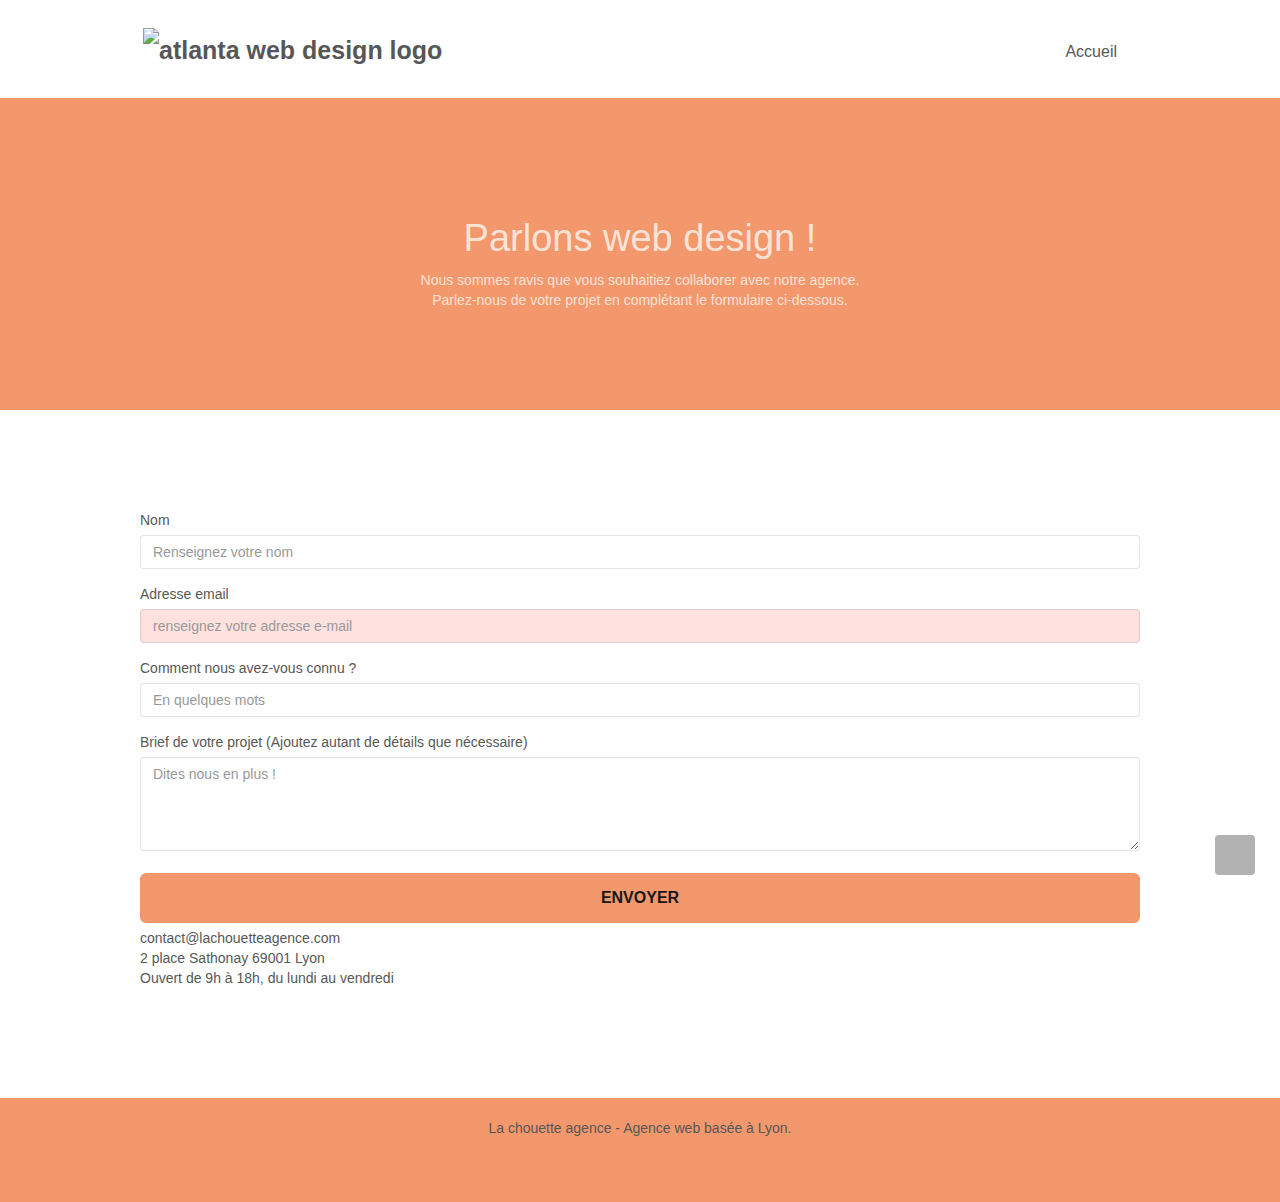
==== commit 584dcb41: "compress til ur dead" ====
--- a/p4 folder/contact.html
+++ b/p4 folder/contact.html
@@ -66,7 +66,6 @@
 									</label>
 									<input id="name" class="form-control" placeholder="Renseignez votre nom" required=""
 										aria-invalid="false">
-									<div class="help-block"></div>
 								</div>
 								<div class="form-group">
 									<label for="email">
@@ -74,7 +73,6 @@
 									</label>
 									<input id="email" class="form-control" type="email"
 										placeholder="renseignez votre adresse e-mail" required="" aria-invalid="false">
-									<div class="help-block"></div>
 								</div>
 								<div class="form-group">
 									<label for="input_504">
@@ -82,14 +80,12 @@
 									</label>
 									<input class="form-control" type="text" required="" id="input_504" placeholder="En quelques mots"
 										aria-invalid="false">
-									<div class="help-block"></div>
 								</div>
 								<div class="form-group">
 									<label for="message">
 										Brief de votre projet (Ajoutez autant de détails que nécessaire)<br>
 									</label><textarea id="message" class="form-control" placeholder="Dites nous en plus !" rows="4" cols="50" required=""
 										aria-invalid="false"></textarea>
-									<div class="help-block"></div>
 								</div>
 								<button class="bloc-button btn btn-lg btn-block cta-hero btn-atomic-tangerine"
 									type="submit">
--- a/p4 folder/css/style.min.css
+++ b/p4 folder/css/style.min.css
@@ -1,2 +1,11 @@
 
-body{margin:0;padding:0;background:#fff;overflow-x:hidden;-webkit-font-smoothing:antialiased;-moz-osx-font-smoothing:grayscale}a,button{transition:all .3s ease-in-out;outline:0!important}a:hover{text-decoration:none;cursor:pointer}#page-loading-blocs-notifaction{position:fixed;top:0;bottom:0;width:100%;z-index:100000;background:#fff url(img/pageload-spinner.gif) no-repeat center center}.bloc{clear:both;background:50% 50% no-repeat;padding:0 50px;-webkit-background-size:cover;-moz-background-size:cover;-o-background-size:cover;background-size:cover;position:relative}.bloc .container{padding-left:0;padding-right:0}.bloc-lg{padding:100px 50px}.bloc-md{padding:50px}.bloc-sm{padding:20px 50px}.bg-b-edge,.bg-bl-edge,.bg-br-edge,.bg-center,.bg-l-edge,.bg-r-edge,.bg-repeat,.bg-t-edge,.bg-tl-edge,.bg-tr-edge{-webkit-background-size:auto!important;-moz-background-size:auto!important;-o-background-size:auto!important;background-size:auto!important}.bg-repeat{background:repeat}.bg-t-edge{background:top no-repeat}.bloc-bg-texture::before{content:"";background-size:2px 2px;position:absolute;top:0;bottom:0;left:0;right:0}.texture-paper::before{background:url(../img/texture-paper.png);background-size:280px 280px}.b-parallax{background-attachment:fixed}.d-bloc{color:rgba(255,255,255,.7)}.d-bloc button:hover{color:rgba(255,255,255,.9)}.d-bloc .icon-round,.d-bloc .icon-rounded,.d-bloc .icon-semi-rounded-a,.d-bloc .icon-semi-rounded-b,.d-bloc .icon-square{border-color:rgba(255,255,255,.9)}.d-bloc .divider-h span{border-color:rgba(255,255,255,.2)}.d-bloc .a-btn,.d-bloc .navbar a,.d-bloc .navbar-brand,.d-bloc a .icon-lg,.d-bloc a .icon-md,.d-bloc a .icon-sm,.d-bloc a .icon-xl,.d-bloc h1 a,.d-bloc h2 a,.d-bloc h3 a,.d-bloc h4 a,.d-bloc h5 a,.d-bloc h6 a,.d-bloc p a{color:rgba(255,255,255,.6)}.d-bloc .a-btn:hover,.d-bloc .navbar a:hover,.d-bloc .navbar-brand:hover,.d-bloc a:hover .icon-lg,.d-bloc a:hover .icon-md,.d-bloc a:hover .icon-sm,.d-bloc a:hover .icon-xl,.d-bloc h1 a:hover,.d-bloc h2 a:hover,.d-bloc h3 a:hover,.d-bloc h4 a:hover,.d-bloc h5 a:hover,.d-bloc h6 a:hover,.d-bloc p a:hover{color:#fff}.d-bloc .navbar-toggle .icon-bar{background:#fff}.d-bloc .btn-wire,.d-bloc .btn-wire:hover{color:#fff;border-color:#fff}.d-bloc .panel{color:rgba(0,0,0,.5)}.d-bloc .panel button:hover{color:rgba(0,0,0,.7)}.d-bloc .panel icon{border-color:rgba(0,0,0,.7)}.d-bloc .panel .divider-h span{border-color:rgba(0,0,0,.1)}.d-bloc .panel .a-btn{color:rgba(0,0,0,.6)}.d-bloc .panel .a-btn:hover{color:#000}.d-bloc .panel .btn-wire,.d-bloc .panel .btn-wire:hover{color:rgba(0,0,0,.7);border-color:rgba(0,0,0,.3)}.d-bloc .panel,.l-bloc{color:rgba(0,0,0,.5)}.d-bloc .panel button:hover,.l-bloc button:hover{color:rgba(0,0,0,.7)}.l-bloc .icon-round,.l-bloc .icon-rounded,.l-bloc .icon-semi-rounded-a,.l-bloc .icon-semi-rounded-b,.l-bloc .icon-square{border-color:rgba(0,0,0,.7)}.d-bloc .panel .divider-h span,.l-bloc .divider-h span{border-color:rgba(0,0,0,.1)}.d-bloc .panel .a-btn,.l-bloc .a-btn,.l-bloc .navbar a,.l-bloc .navbar-brand,.l-bloc a .icon-lg,.l-bloc a .icon-md,.l-bloc a .icon-sm,.l-bloc a .icon-xl,.l-bloc h1 a,.l-bloc h2 a,.l-bloc h3 a,.l-bloc h4 a,.l-bloc h5 a,.l-bloc h6 a,.l-bloc p a{color:rgba(0,0,0,.6)}.d-bloc .panel .a-btn:hover,.l-bloc .a-btn:hover,.l-bloc .navbar a:hover,.l-bloc .navbar-brand:hover,.l-bloc a:hover .icon-lg,.l-bloc a:hover .icon-md,.l-bloc a:hover .icon-sm,.l-bloc a:hover .icon-xl,.l-bloc h1 a:hover,.l-bloc h2 a:hover,.l-bloc h3 a:hover,.l-bloc h4 a:hover,.l-bloc h5 a:hover,.l-bloc h6 a:hover,.l-bloc p a:hover{color:#000}.l-bloc .navbar-toggle .icon-bar{color:rgba(0,0,0,.6)}.d-bloc .panel .btn-wire,.d-bloc .panel .btn-wire:hover,.l-bloc .btn-wire,.l-bloc .btn-wire:hover{color:rgba(0,0,0,.7);border-color:rgba(0,0,0,.3)}.voffset{margin-top:30px}.voffset-lg{margin-top:80px}.row-no-gutters{margin-right:0;margin-left:0}.row.row-no-gutters>[class*=" col-"],.row.row-no-gutters>[class^=col-]{padding-right:0;padding-left:0}#bloc-1-hero h1{font-size:32px}.navbar{margin-bottom:0;z-index:1}.navbar-brand{height:auto;padding:3px 15px;font-size:25px;font-weight:400;font-weight:600;line-height:44px}.navbar-brand img{max-height:200px;margin:0 5px 0 0;display:inline}.navbar-brand img[src$=svg]{min-width:100px}.nav-center .navbar-brand img{margin:0}.navbar .nav{padding-top:2px;float:right;z-index:1}.nav>li{float:left;margin-top:4px;font-size:16px}.navbar-nav .open .dropdown-menu>li>a{text-align:inherit}.nav>li a:focus,.nav>li a:hover{background:0 0}.navbar-toggle{margin:10px 10px 0 0;border:0}.navbar-toggle:hover{background:0 0!important}.navbar-toggle .icon-bar{background-color:rgba(0,0,0,.5);width:26px}.nav-invert .navbar .nav{float:left}.nav-invert .navbar-brand,.nav-invert .navbar-header{float:right;position:relative;z-index:2}@media (min-width:768px){.site-navigation{position:absolute;top:50%;right:20px;transform:translate(0,-50%);-webkit-transform:translateY(-50%)}.nav>li .dropdown-menu a,.nav>li .dropdown-menu a:hover{color:#484848}.nav-invert .site-navigation{left:0;right:0}.nav-center{text-align:center}.nav-center .navbar-header{width:100%}.nav-center .nav>li,.nav-center .navbar-brand,.nav-center .navbar-header{float:none;display:inline-block}.nav-center .site-navigation{position:relative;width:100%;right:0;margin-right:0;margin-top:20px}.nav-center.mini-nav .navbar-toggle{float:none;margin:10px auto 0}}.nav>li>.dropdown a{background:0 0!important;display:block;padding:14px 15px}nav .caret{margin:0 5px}.dropdown-menu .dropdown-menu{top:-8px;left:100%}.dropdown-menu .dropmenu-flow-right{top:100%;left:0;margin-left:-1px;border-top-left-radius:0;border-top-right-radius:0}.dropdown-menu .dropdown span{border:4px solid #000;border-top-color:transparent;border-right-color:transparent;border-bottom-color:transparent;margin:6px -5px 0 0 !important;float:right}.mg-md{margin-top:10px;margin-bottom:20px}.mg-lg{margin-top:10px;margin-bottom:40px}.btn{margin:0 5px 5px 0}.btn.pull-right{margin:0 0 5px 5px}.btn-d,.btn-d:focus,.btn-d:hover{color:#fff;background:rgba(0,0,0,.3)}button{outline:0!important}.btn-rd{border-radius:40px}.btn-clean{border:1px solid rgba(0,0,0,.08);border-bottom-color:rgba(0,0,0,.1);text-shadow:0 1px 0 rgba(0,0,1,.1);box-shadow:0 1px 3px rgba(0,0,1,.25),inset 0 1px 0 0 rgba(255,255,255,.15)}.icon-md{font-size:30px!important}.icon-lg{font-size:60px!important}.sm-shadow{text-shadow:0 1px 2px rgba(0,0,0,.3)}.panel-sq,.panel-sq .panel-footer,.panel-sq .panel-heading{border-radius:0}.panel-rd{border-radius:30px}.panel-rd .panel-heading{border-radius:29px 29px 0 0}.panel-rd .panel-footer{border-radius:0 0 29px 29px}.form-control{border-color:rgba(0,0,0,.1);box-shadow:none}input[type=email]:not(:focus):invalid{background-color:rgba(255,105,97,0.2);transition:2s}.bloc-form{display:flex;flex-direction:column;justify-content:center}.scrollToTop{width:40px;height:40px;position:fixed;bottom:20px;right:20px;opacity:0;z-index:500;transition:all .3s ease-in-out}.scrollToTop span{margin-top:6px}.showScrollTop{font-size:14px;opacity:1}a[data-lightbox]{position:relative;display:block;text-align:center}a[data-lightbox]:hover::before{content:"+";font-family:HelveticaNeue-Light,"Helvetica Neue Light","Helvetica Neue",Helvetica,Arial;font-size:32px;width:50px;height:50px;margin-left:-25px;border-radius:50%;background:rgba(0,0,0,.6);color:#fff;font-weight:100;z-index:1;position:absolute;top:50%;transform:translateY(-50%);-webkit-transform:translateY(-50%)}a[data-lightbox]:hover img{opacity:.6;-webkit-animation-fill-mode:none;animation-fill-mode:none}#lightbox-modal{display:flex;align-items:center}#lightbox-modal .modal-dialog{width:90%;max-width:900px;margin:0 auto}#lightbox-modal .modal-dialog img{max-height:90vh;margin:0 auto}.lightbox-caption{padding:20px;color:#fff;background:rgba(0,0,0,.5);position:absolute;left:15px;right:15px;bottom:5px}.close-lightbox{color:#fff;font-size:30px;position:absolute;top:20px;right:20px;z-index:20;background:rgba(0,0,0,.5);border:none;line-height:30px;padding:0 9px 5px;opacity:.3}.close-lightbox:hover,.next-lightbox:hover,.prev-lightbox:hover{opacity:1;color:#fff}.next-lightbox,.prev-lightbox{font-size:20px;color:rgba(255,255,255,.9);background:rgba(0,0,0,.5);transition:all .2s ease-in-out;position:absolute;top:45%;z-index:1;opacity:.4}.next-lightbox{padding:6px 8px 1px 13px;right:25px}.prev-lightbox{padding:6px 13px 1px 10px;left:25px}.snapshot-lb .modal-body{padding-bottom:45px}.snapshot-lb .lightbox-caption{padding:0;color:rgba(0,0,0,.5);background:0 0}.btn,a,h1,h2,h3,h4,h5,h6,label,p{font-family:helvetica;font-weight:400;color:#575757!important}.container{max-width:1000px}.hero-bloc-text{font-size:38px}.hero-bloc-text-sub{font-size:36px}.statement-bloc-text{line-height:26px;font-style:italic;font-size:20px;text-align:center;font-weight:lighter;max-width:520px;margin:auto}.tight-width-whitespace{max-width:600px;margin:auto}.h1{font-size:20px;font-family:"Open Sans"}.cta-hero{margin-top:22px;text-transform:uppercase;padding:12px 28px;font-size:16px;font-weight:700}.social{max-width:400px;margin:auto;display:flex;justify-content:space-around}h2{font-size:22px;line-height:1.4em}h3{font-size:15px;text-transform:uppercase;font-weight:700;color:#333!important}.med-width-whitespace{max-width:800px;margin:auto;box-shadow:0 0 0 #000}h1{color:#333!important}h4{color:#333!important}.icons{margin-bottom:14px;margin-top:24px}.white{color:#fff}.portfolio-thumb{margin-bottom:24px}.portfolio-row{margin-bottom:44px;margin-top:50px}.avatar{box-shadow:0 4px 9px rgba(0,0,0,.3)}.black-background{background-color:rgba(165,147,99,.7);padding:40px}.bold-link{font-weight:900;text-decoration:underline!important}.bgc-white{background-color:#fff}.bgc-dark-slate-blue{background-color:#364577}.bgc-atomic-tangerine{background-color:#f3976c}.tc-white{color:#fae3d6!important}.dk-white{color:#353535!important}.btn-atomic-tangerine{background:#f3976c;color:#171717!important}.btn-atomic-tangerine:hover{background:#c27956!important;color:#fff!important}.ltc-white{color:#fff!important}.ltc-white:hover{color:#ccc!important}.ltc-atomic-tangerine{color:#f3976c!important}.ltc-atomic-tangerine:hover{color:#c27956!important}.icon-dark-slate-blue{color:#364577!important;border-color:#364577!important}.bg-dots-bg{background-image:url(../img/dots-bg.png)}.bg-lines-h2-bg{background-image:url(../img/lines-h2-bg.png)}.bg-banniere{background-image:url(../img/la-chouette-agence-banniere.jpg)}.bg-presentation{background-image:url(../img/image-de-presentation.png)}@media (max-width:1024px){.bloc{padding-left:20px;padding-right:20px}.bloc-tile-2.full-width-bloc .container,.bloc-tile-3.full-width-bloc .container,.bloc-tile-4.full-width-bloc .container,.bloc.full-width-bloc{padding-left:0;padding-right:0}}@media (max-width:992px) and (min-width:768px){.navbar .nav{max-width:80%}.nav-center.navbar .nav{max-width:100%}}@media only screen and (min-width:768px) and (max-width:1024px) and (orientation:landscape){.b-parallax{background-attachment:scroll}}@media only screen and (min-width:1024px) and (max-width:1366px) and (-webkit-min-device-pixel-ratio:1.5){.b-parallax{background-attachment:scroll}}@media (max-width:991px){.container{width:100%}.b-parallax{background-attachment:scroll}#hero-bloc,.page-container{overflow-x:hidden;position:relative}.bloc-group,.bloc-group .bloc{display:block;width:100%}.bloc-fill-screen .fill-bloc-bottom-edge,.bloc-fill-screen .fill-bloc-top-edge{padding:0 20px}}@media (max-width:767px){.page-container{overflow-x:hidden;position:relative}#disqus_thread,h1,h2,h3,h4,h5,h6,p{padding-left:10px!important;padding-right:10px!important}.b-parallax{background-attachment:scroll}.navbar .nav{padding-top:0;border-top:1px solid rgba(0,0,0,.2);float:none!important}.navbar.row{margin-left:0;margin-right:0}.site-navigation{position:inherit;transform:none;-webkit-transform:none;-ms-transform:none}.nav>li{margin-top:0;border-bottom:1px solid rgba(0,0,0,.1);background:rgba(0,0,0,.05);text-align:left;padding-left:15px;width:100%}.nav>li:hover{background:rgba(0,0,0,.08)}.dropdown .dropdown a .caret{float:none;margin:5px 0 0 10px !important;border:4px solid #000;border-bottom-color:transparent;border-right-color:transparent;border-left-color:transparent}#hero-bloc .navbar .nav{background:rgba(0,0,0,.8)}#hero-bloc .navbar .nav a{color:rgba(255,255,255,.6)}.hero{padding:50px 0}.hero-nav{left:-1px;right:-1px}.navbar-collapse{padding:0;overflow-x:hidden;-webkit-box-shadow:none;box-shadow:none}.navbar-brand img{max-height:40px;width:auto}.nav-invert .navbar-header{float:none;width:100%}.nav-invert .navbar-toggle{float:left;margin-left:10px}.bloc{padding-left:0;padding-right:0}.bloc-lg,.bloc-xl,.bloc-xxl{padding:40px 0}article img{width:100%}.bloc-md,.bloc-sm{padding-left:0;padding-right:0}.bloc-fill-screen .fill-bloc-bottom-edge,.bloc-fill-screen .fill-bloc-top-edge,.bloc-tile-2 .container,.bloc-tile-3 .container,.bloc-tile-4 .container{padding-left:0;padding-right:0}.a-block{padding:0 10px}.btn-dwn{display:none}.voffset{margin-top:5px}.voffset-md{margin-top:20px}.voffset-lg{margin-top:30px}form{padding:5px}.close-lightbox{display:inline-block}.blocsapp-device-iphone5{background-size:216px 425px;padding-top:60px;width:216px;height:425px}.blocsapp-device-iphone5 img{width:180px;height:320px}}@media (max-width:400px){.bloc{padding-left:0;padding-right:0}}@media (max-width:767px){.bloc-mob-center-text{text-align:center}}.site-navigation li{border-radius:12px}.site-navigation li:hover{background-color:rgba(243,151,108,0.3);transition:1s}+body{margin:0;padding:0;background:#fff;overflow-x:hidden;-webkit-font-smoothing:antialiased;-moz-osx-font-smoothing:grayscale}a,button{transition:all .3s ease-in-out;outline:0!important}a:hover{text-decoration:none;cursor:pointer}#page-loading-blocs-notifaction{position:fixed;top:0;bottom:0;width:100%;z-index:100000;background:#fff url(img/pageload-spinner.gif) no-repeat center center}.bloc{clear:both;background:50% 50% no-repeat;padding:0 50px;-webkit-background-size:cover;-moz-background-size:cover;-o-background-size:cover;background-size:cover;position:relative}.bloc .container{padding-left:0;padding-right:0}.bloc-lg{padding:100px 50px}.bloc-md{padding:50px}.bloc-sm{padding:20px 50px}.bg-b-edge,.bg-bl-edge,.bg-br-edge,.bg-center,.bg-l-edge,.bg-r-edge,.bg-repeat,.bg-t-edge,.bg-tl-edge,.bg-tr-edge{-webkit-background-size:auto!important;-moz-background-size:auto!important;-o-background-size:auto!important;background-size:auto!important}.bg-repeat{background:repeat}.bg-t-edge{background:top no-repeat}.bloc-bg-texture::before{content:"";background-size:2px 2px;position:absolute;top:0;bottom:0;left:0;right:0}.texture-paper::before{background:url(../img/texture-paper.png);background-size:280px 280px}.b-parallax{background-attachment:fixed}.d-bloc{color:rgba(255,255,255,.7)}.d-bloc button:hover{color:rgba(255,255,255,.9)}.d-bloc .icon-round,.d-bloc .icon-rounded,.d-bloc .icon-semi-rounded-a,.d-bloc .icon-semi-rounded-b,.d-bloc .icon-square{border-color:rgba(255,255,255,.9)}.d-bloc .divider-h span{border-color:rgba(255,255,255,.2)}.d-bloc .a-btn,.d-bloc .navbar a,.d-bloc .navbar-brand,.d-bloc a .icon-lg,.d-bloc a .icon-md,.d-bloc a .icon-sm,.d-bloc a .icon-xl,.d-bloc h1 a,.d-bloc h2 a,.d-bloc h3 a,.d-bloc h4 a,.d-bloc h5 a,.d-bloc h6 a,.d-bloc p a{color:rgba(255,255,255,.6)}.d-bloc .a-btn:hover,.d-bloc .navbar a:hover,.d-bloc .navbar-brand:hover,.d-bloc a:hover .icon-lg,.d-bloc a:hover .icon-md,.d-bloc a:hover .icon-sm,.d-bloc a:hover .icon-xl,.d-bloc h1 a:hover,.d-bloc h2 a:hover,.d-bloc h3 a:hover,.d-bloc h4 a:hover,.d-bloc h5 a:hover,.d-bloc h6 a:hover,.d-bloc p a:hover{color:#fff}.d-bloc .navbar-toggle .icon-bar{background:#fff}.d-bloc .btn-wire,.d-bloc .btn-wire:hover{color:#fff;border-color:#fff}.d-bloc .panel{color:rgba(0,0,0,.5)}.d-bloc .panel button:hover{color:rgba(0,0,0,.7)}.d-bloc .panel icon{border-color:rgba(0,0,0,.7)}.d-bloc .panel .divider-h span{border-color:rgba(0,0,0,.1)}.d-bloc .panel .a-btn{color:rgba(0,0,0,.6)}.d-bloc .panel .a-btn:hover{color:#000}.d-bloc .panel .btn-wire,.d-bloc .panel .btn-wire:hover{color:rgba(0,0,0,.7);border-color:rgba(0,0,0,.3)}.d-bloc .panel,.l-bloc{color:rgba(0,0,0,.5)}.d-bloc .panel button:hover,.l-bloc button:hover{color:rgba(0,0,0,.7)}.l-bloc .icon-round,.l-bloc .icon-rounded,.l-bloc .icon-semi-rounded-a,.l-bloc .icon-semi-rounded-b,.l-bloc .icon-square{border-color:rgba(0,0,0,.7)}.d-bloc .panel .divider-h span,.l-bloc .divider-h span{border-color:rgba(0,0,0,.1)}.d-bloc .panel .a-btn,.l-bloc .a-btn,.l-bloc .navbar a,.l-bloc .navbar-brand,.l-bloc a .icon-lg,.l-bloc a .icon-md,.l-bloc a .icon-sm,.l-bloc a .icon-xl,.l-bloc h1 a,.l-bloc h2 a,.l-bloc h3 a,.l-bloc h4 a,.l-bloc h5 a,.l-bloc h6 a,.l-bloc p a{color:rgba(0,0,0,.6)}.d-bloc .panel .a-btn:hover,.l-bloc .a-btn:hover,.l-bloc .navbar a:hover,.l-bloc .navbar-brand:hover,.l-bloc a:hover .icon-lg,.l-bloc a:hover .icon-md,.l-bloc a:hover .icon-sm,.l-bloc a:hover .icon-xl,.l-bloc h1 a:hover,.l-bloc h2 a:hover,.l-bloc h3 a:hover,.l-bloc h4 a:hover,.l-bloc h5 a:hover,.l-bloc h6 a:hover,.l-bloc p a:hover{color:#000}.l-bloc .navbar-toggle .icon-bar{color:rgba(0,0,0,.6)}.d-bloc .panel .btn-wire,.d-bloc .panel .btn-wire:hover,.l-bloc .btn-wire,.l-bloc .btn-wire:hover{color:rgba(0,0,0,.7);border-color:rgba(0,0,0,.3)}.voffset{margin-top:30px}.voffset-lg{margin-top:80px}.row-no-gutters{margin-right:0;margin-left:0}.row.row-no-gutters>[class*=" col-"],.row.row-no-gutters>[class^=col-]{padding-right:0;padding-left:0}#bloc-1-hero h1{font-size:32px}.navbar{margin-bottom:0;z-index:1}.navbar-brand{height:auto;padding:3px 15px;font-size:25px;font-weight:400;font-weight:600;line-height:44px}.navbar-brand img{max-height:200px;margin:0 5px 0 0;display:inline}.navbar-brand img[src$=svg]{min-width:100px}.nav-center .navbar-brand img{margin:0}.navbar .nav{padding-top:2px;float:right;z-index:1}.nav>li{float:left;margin-top:4px;font-size:16px}.navbar-nav .open .dropdown-menu>li>a{text-align:inherit}.nav>li a:focus,.nav>li a:hover{background:0 0}.navbar-toggle{margin:10px 10px 0 0;border:0}.navbar-toggle:hover{background:0 0!important}.navbar-toggle .icon-bar{background-color:rgba(0,0,0,.5);width:26px}.nav-invert .navbar .nav{float:left}.nav-invert .navbar-brand,.nav-invert .navbar-header{float:right;position:relative;z-index:2}@media (min-width:768px){.site-navigation{position:absolute;top:50%;right:20px;transform:translate(0,-50%);-webkit-transform:translateY(-50%)}.nav>li .dropdown-menu a,.nav>li .dropdown-menu a:hover{color:#484848}.nav-invert .site-navigation{left:0;right:0}.nav-center{text-align:center}.nav-center .navbar-header{width:100%}.nav-center .nav>li,.nav-center .navbar-brand,.nav-center .navbar-header{float:none;display:inline-block}.nav-center .site-navigation{position:relative;width:100%;right:0;margin-right:0;margin-top:20px}.nav-center.mini-nav .navbar-toggle{float:none;margin:10px auto 0}}.nav>li>.dropdown a{background:0 0!important;display:block;padding:14px 15px}nav .caret{margin:0 5px}.dropdown-menu .dropdown-menu{top:-8px;left:100%}.dropdown-menu .dropmenu-flow-right{top:100%;left:0;margin-left:-1px;border-top-left-radius:0;border-top-right-radius:0}.dropdown-menu .dropdown span{border:4px solid #000;border-top-color:transparent;border-right-color:transparent;border-bottom-color:transparent;margin:6px -5px 0 0 !important;float:right}.mg-md{margin-top:10px;margin-bottom:20px}.mg-lg{margin-top:10px;margin-bottom:40px}.btn{margin:0 5px 5px 0}.btn.pull-right{margin:0 0 5px 5px}.btn-d,.btn-d:focus,.btn-d:hover{color:#fff;background:rgba(0,0,0,.3)}button{outline:0!important}.btn-rd{border-radius:40px}.btn-clean{border:1px solid rgba(0,0,0,.08);border-bottom-color:rgba(0,0,0,.1);text-shadow:0 1px 0 rgba(0,0,1,.1);box-shadow:0 1px 3px rgba(0,0,1,.25),inset 0 1px 0 0 rgba(255,255,255,.15)}.icon-md{font-size:30px!important}.icon-lg{font-size:60px!important}.sm-shadow{text-shadow:0 1px 2px rgba(0,0,0,.3)}.panel-sq,.panel-sq .panel-footer,.panel-sq .panel-heading{border-radius:0}.panel-rd{border-radius:30px}.panel-rd .panel-heading{border-radius:29px 29px 0 0}.panel-rd .panel-footer{border-radius:0 0 29px 29px}.form-control{border-color:rgba(0,0,0,.1);box-shadow:none}input[type=email]:not(:focus):invalid{background-color:rgba(255,105,97,0.2);transition:2s}.bloc-form{display:flex;flex-direction:column;justify-content:center}.scrollToTop{width:40px;height:40px;position:fixed;bottom:20px;right:20px;opacity:0;z-index:500;transition:all .3s ease-in-out}.scrollToTop span{margin-top:6px}.showScrollTop{font-size:14px;opacity:1}a[data-lightbox]{position:relative;display:block;text-align:center}a[data-lightbox]:hover::before{content:"+";font-family:HelveticaNeue-Light,"Helvetica Neue Light","Helvetica Neue",Helvetica,Arial;font-size:32px;width:50px;height:50px;margin-left:-25px;border-radius:50%;background:rgba(0,0,0,.6);color:#fff;font-weight:100;z-index:1;position:absolute;top:50%;transform:translateY(-50%);-webkit-transform:translateY(-50%)}a[data-lightbox]:hover img{opacity:.6;-webkit-animation-fill-mode:none;animation-fill-mode:none}#lightbox-modal{display:flex;align-items:center}#lightbox-modal .modal-dialog{width:90%;max-width:900px;margin:0 auto}#lightbox-modal .modal-dialog img{max-height:90vh;margin:0 auto}.lightbox-caption{padding:20px;color:#fff;background:rgba(0,0,0,.5);position:absolute;left:15px;right:15px;bottom:5px}.close-lightbox{color:#fff;font-size:30px;position:absolute;top:20px;right:20px;z-index:20;background:rgba(0,0,0,.5);border:none;line-height:30px;padding:0 9px 5px;opacity:.3}.close-lightbox:hover,.next-lightbox:hover,.prev-lightbox:hover{opacity:1;color:#fff}.next-lightbox,.prev-lightbox{font-size:20px;color:rgba(255,255,255,.9);background:rgba(0,0,0,.5);transition:all .2s ease-in-out;position:absolute;top:45%;z-index:1;opacity:.4}.next-lightbox{padding:6px 8px 1px 13px;right:25px}.prev-lightbox{padding:6px 13px 1px 10px;left:25px}.snapshot-lb .modal-body{padding-bottom:45px}.snapshot-lb .lightbox-caption{padding:0;color:rgba(0,0,0,.5);background:0 0}.btn,a,h1,h2,h3,h4,h5,h6,label,p{font-family:helvetica;font-weight:400;color:#575757!important}.container{max-width:1000px}.hero-bloc-text{font-size:38px}.hero-bloc-text-sub{font-size:36px}.statement-bloc-text{line-height:26px;font-style:italic;font-size:20px;text-align:center;font-weight:lighter;max-width:520px;margin:auto}.tight-width-whitespace{max-width:600px;margin:auto}.h1{font-size:20px;font-family:"Open Sans"}.cta-hero{margin-top:22px;text-transform:uppercase;padding:12px 28px;font-size:16px;font-weight:700}.social{max-width:400px;margin:auto;display:flex;justify-content:space-around}h2{font-size:22px;line-height:1.4em}h3{font-size:15px;text-transform:uppercase;font-weight:700;color:#333!important}.med-width-whitespace{max-width:800px;margin:auto;box-shadow:0 0 0 #000}h1{color:#333!important}h4{color:#333!important}.icons{margin-bottom:14px;margin-top:24px}.white{color:#fff}.portfolio-thumb{margin-bottom:24px}.portfolio-row{margin-bottom:44px;margin-top:50px}.avatar{box-shadow:0 4px 9px rgba(0,0,0,.3)}.black-background{background-color:rgba(165,147,99,.7);padding:40px}.bold-link{font-weight:900;text-decoration:underline!important}.bgc-white{background-color:#fff}.bgc-dark-slate-blue{background-color:#364577}.bgc-atomic-tangerine{background-color:#f3976c}.tc-white{color:#fae3d6!important}.dk-white{color:#353535!important}.btn-atomic-tangerine{background:#f3976c;color:#171717!important}.btn-atomic-tangerine:hover{background:#c27956!important;color:#fff!important}.ltc-white{color:#fff!important}.ltc-white:hover{color:#ccc!important}.ltc-atomic-tangerine{color:#f3976c!important}.ltc-atomic-tangerine:hover{color:#c27956!important}.icon-dark-slate-blue{color:#364577!important;border-color:#364577!important}.bg-dots-bg{background-image:url(../img/dots-bg.png)}.bg-lines-h2-bg{background-image:url(../img/lines-h2-bg.png)}.bg-banniere{background-image:url(../img/la-chouette-agence-banniere.jpg)}.bg-presentation{background-image:url(../img/image-de-presentation.png)}@media (max-width:1024px){.bloc{padding-left:20px;padding-right:20px}.bloc-tile-2.full-width-bloc .container,.bloc-tile-3.full-width-bloc .container,.bloc-tile-4.full-width-bloc .container,.bloc.full-width-bloc{padding-left:0;padding-right:0}}@media (max-width:992px) and (min-width:768px){.navbar .nav{max-width:80%}.nav-center.navbar .nav{max-width:100%}}@media only screen and (min-width:768px) and (max-width:1024px) and (orientation:landscape){.b-parallax{background-attachment:scroll}}@media only screen and (min-width:1024px) and (max-width:1366px) and (-webkit-min-device-pixel-ratio:1.5){.b-parallax{background-attachment:scroll}}@media (max-width:991px){.container{width:100%}.b-parallax{background-attachment:scroll}#hero-bloc,.page-container{overflow-x:hidden;position:relative}.bloc-group,.bloc-group .bloc{display:block;width:100%}.bloc-fill-screen .fill-bloc-bottom-edge,.bloc-fill-screen .fill-bloc-top-edge{padding:0 20px}}@media (max-width:767px){.page-container{overflow-x:hidden;position:relative}#disqus_thread,h1,h2,h3,h4,h5,h6,p{padding-left:10px!important;padding-right:10px!important}.b-parallax{background-attachment:scroll}.navbar .nav{padding-top:0;border-top:1px solid rgba(0,0,0,.2);float:none!important}.navbar.row{margin-left:0;margin-right:0}.site-navigation{position:inherit;transform:none;-webkit-transform:none;-ms-transform:none}.nav>li{margin-top:0;border-bottom:1px solid rgba(0,0,0,.1);background:rgba(0,0,0,.05);text-align:left;padding-left:15px;width:100%}.nav>li:hover{background:rgba(0,0,0,.08)}.dropdown .dropdown a .caret{float:none;margin:5px 0 0 10px !important;border:4px solid #000;border-bottom-color:transparent;border-right-color:transparent;border-left-color:transparent}#hero-bloc .navbar .nav{background:rgba(0,0,0,.8)}#hero-bloc .navbar .nav a{color:rgba(255,255,255,.6)}.hero{padding:50px 0}.hero-nav{left:-1px;right:-1px}.navbar-collapse{padding:0;overflow-x:hidden;-webkit-box-shadow:none;box-shadow:none}.navbar-brand img{max-height:40px;width:auto}.nav-invert .navbar-header{float:none;width:100%}.nav-invert .navbar-toggle{float:left;margin-left:10px}.bloc{padding-left:0;padding-right:0}.bloc-lg,.bloc-xl,.bloc-xxl{padding:40px 0}article img{width:100%}.bloc-md,.bloc-sm{padding-left:0;padding-right:0}.bloc-fill-screen .fill-bloc-bottom-edge,.bloc-fill-screen .fill-bloc-top-edge,.bloc-tile-2 .container,.bloc-tile-3 .container,.bloc-tile-4 .container{padding-left:0;padding-right:0}.a-block{padding:0 10px}.btn-dwn{display:none}.voffset{margin-top:5px}.voffset-md{margin-top:20px}.voffset-lg{margin-top:30px}form{padding:5px}.close-lightbox{display:inline-block}.blocsapp-device-iphone5{background-size:216px 425px;padding-top:60px;width:216px;height:425px}.blocsapp-device-iphone5 img{width:180px;height:320px}}@media (max-width:400px){.bloc{padding-left:0;padding-right:0}}@media (max-width:767px){.bloc-mob-center-text{text-align:center}}.site-navigation li{border-radius:12px}.site-navigation li:hover{background-color:rgba(243,151,108,0.3);transition:1s}
+.page-container a:focus{
+    border: 2px solid lightblue;
+    transition: 0s; 
+}
+
+.page-container a{
+    border: 2px solid transparent;
+    transition: 0s; 
+} 
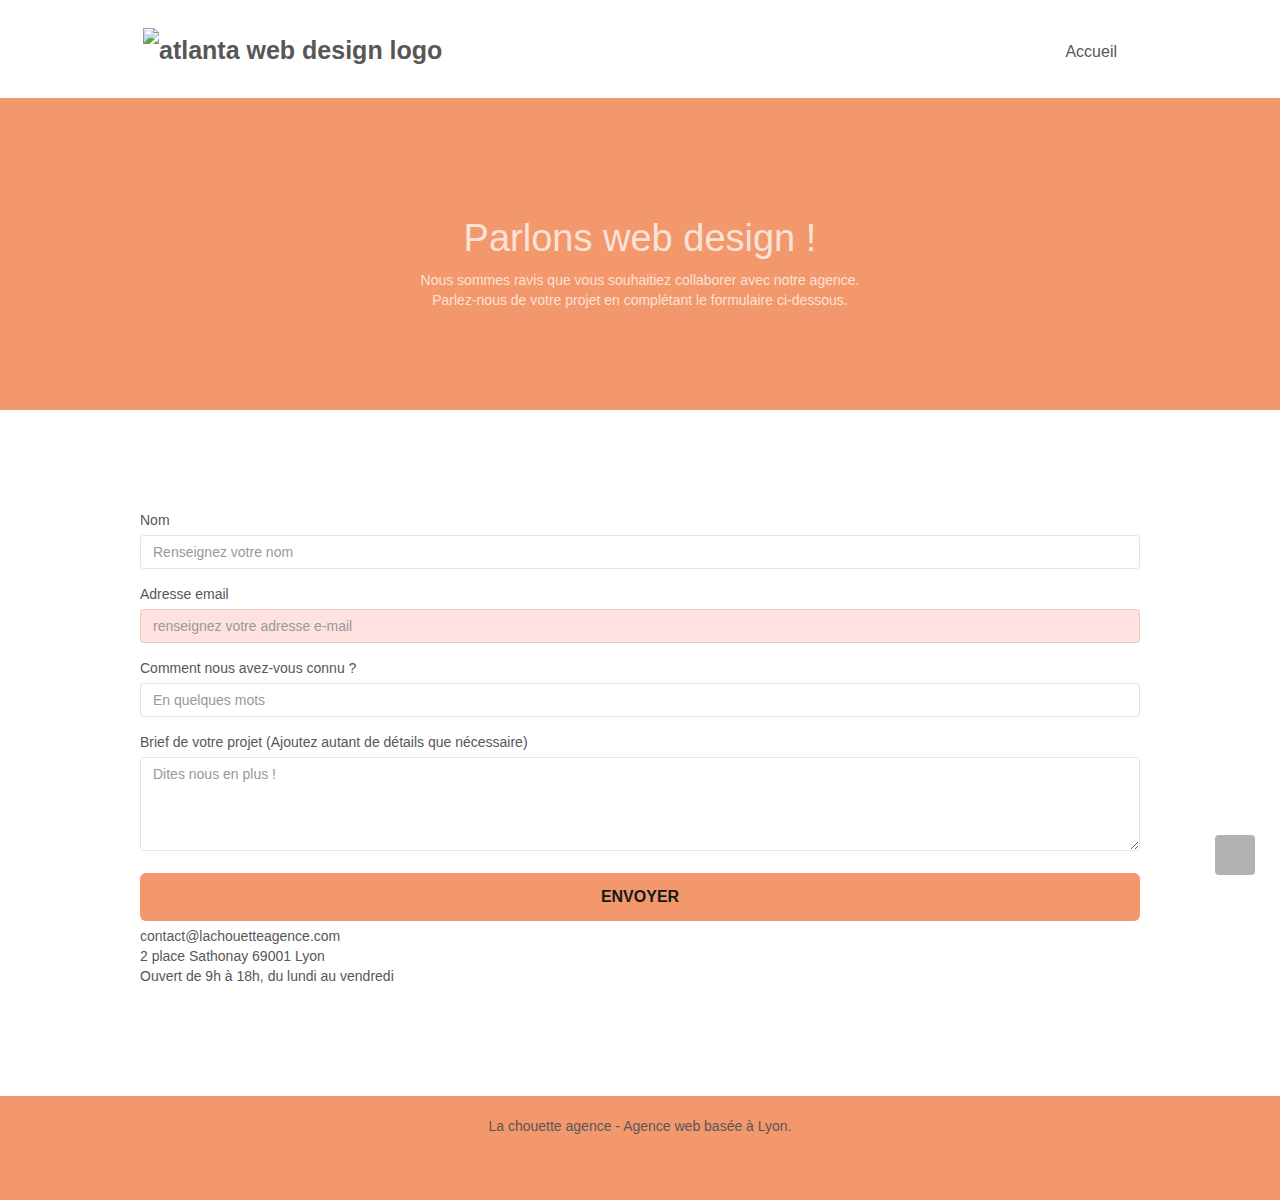
==== commit 05a2e14c: "SN" ====
--- a/p4 folder/contact.html
+++ b/p4 folder/contact.html
@@ -6,10 +6,19 @@
 	<meta name="keywords"
 		content="La Chouette Agence, design site web, conseil design, Formulaire, Contact, agence design lyon, agence design, rhône-alpes">
 	<meta name="description"
-		content="La Chouette Agence, Entreprise de Web Design basée à Lyon, mise en place et conseil design.">
+		content="La Chouette Agence, Entreprise de Web Design basée à Lyon, mise en place et conseil design pour votre exposition sur internet.">
 	<meta name="viewport" content="width=device-width, initial-scale=1.0, viewport-fit=cover">
+
+	<!-- RSEAUX SOCIAUX -->
+	<meta property="og:title" content="La Chouette Agence">
+	<meta property="og:description" content="La Chouette Agence, Entreprise de Web Design basée à Lyon, mise en place et conseil design pour votre exposition sur internet.">
+	<meta property="og:image" content="img/logo.png">
+	<meta name="twitter:title" content="La Chouette Agence">
+	<meta name="twitter:description" content="La Chouette Agence, Entreprise de Web Design basée à Lyon, mise en place et conseil design pour votre exposition sur internet.">
+	<meta name="twitter:image" content="img/logo.png">
+	
+	<!-- LINKS -->
 	<link rel="shortcut icon" type="image/png" href="favicon.jpg">
-
 	<link rel="stylesheet" type="text/css" href="./css/bootstrap.min.css">
 	<link rel="stylesheet" type="text/css" href="./css/style.min.css">
 	<link rel="stylesheet" type="text/css" href="./css/font-awesome.min.css">
